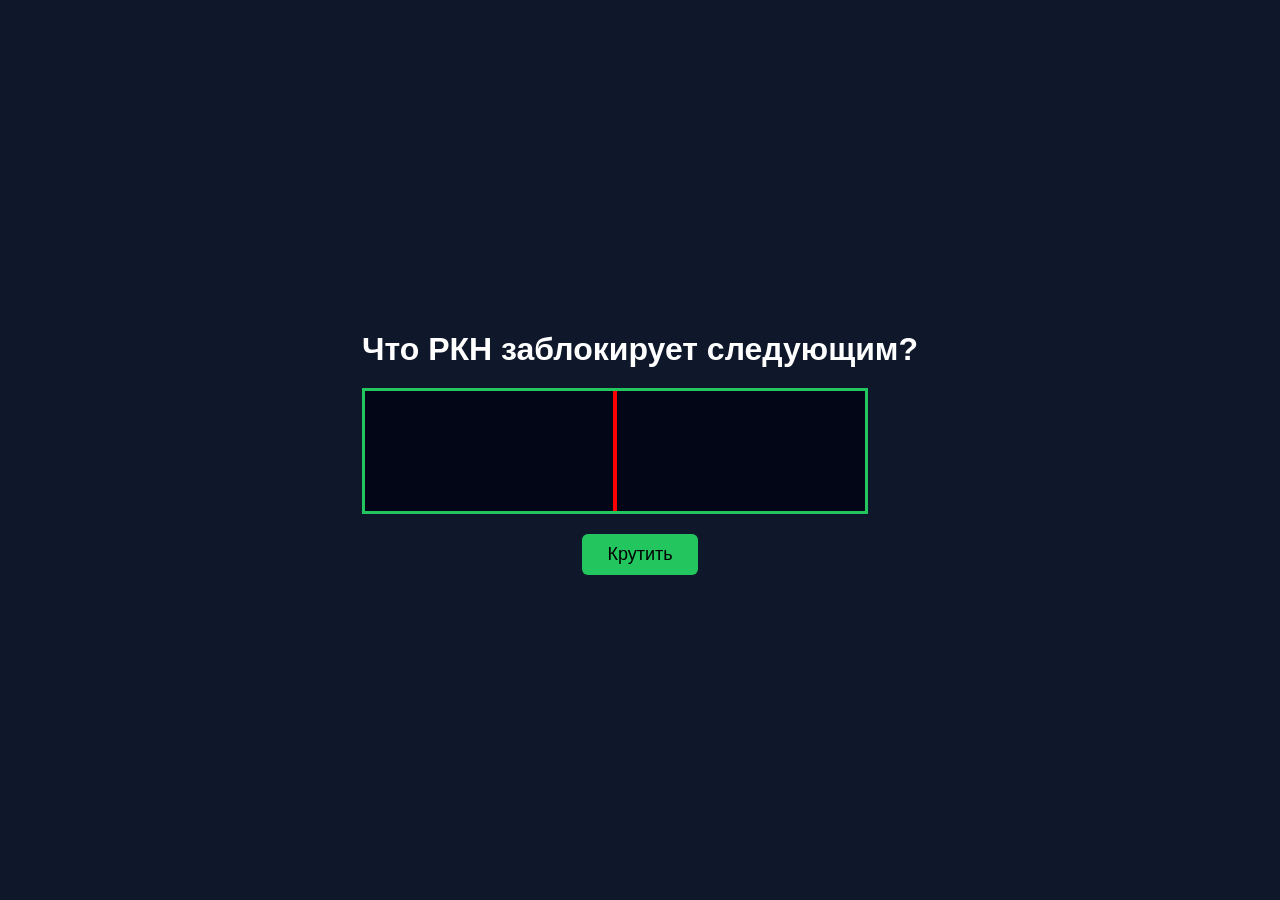
==== index.html @ 29024a70 "Update index.html" ====
<!DOCTYPE html>
<html lang="ru">
<head>
<meta charset="UTF-8">
<title>Рулетка</title>
<style>
body {
    margin: 0;
    background: #0f172a;
    color: white;
    font-family: Arial, sans-serif;
    display: flex;
    justify-content: center;
    align-items: center;
    height: 100vh;
}
.container {
    text-align: center;
}
h1 {
    margin-bottom: 20px;
}
.roulette {
    width: 500px;
    height: 120px;
    overflow: hidden;
    border: 3px solid #22c55e;
    background: #020617;
    position: relative;
    margin-bottom: 20px;
}
.items {
    display: flex;
    height: 100%;
}
.item {
    width: 100px;
    display: flex;
    justify-content: center;
    align-items: center;
    font-size: 18px;
    border-right: 1px solid #1e293b;
    flex-shrink: 0;
}
.roulette::after {
    content: "";
    position: absolute;
    top: 0;
    bottom: 0;
    left: 50%;
    width: 4px;
    background: red;
    transform: translateX(-50%);
}
button {
    padding: 10px 25px;
    font-size: 18px;
    cursor: pointer;
    background: #22c55e;
    border: none;
    border-radius: 6px;
}
button:disabled {
    background: gray;
}
.result {
    margin-top: 15px;
    font-size: 20px;
}
</style>
</head>
<body>
<div class="container">
    <h1>Что РКН заблокирует следующим?</h1>
    <div class="roulette">
        <div class="items" id="items"></div>
    </div>
    <button id="spin">Крутить</button>
    <div class="result" id="result"></div>
</div>

<script>
const itemsArray = ["max", "vk", "telegram", "sberbank", "tbank"];
const itemsContainer = document.getElementById("items");
const spinBtn = document.getElementById("spin");
const resultDiv = document.getElementById("result");

const ITEM_WIDTH = 100; // ширина одного элемента
const VISIBLE_ITEMS = 5; // сколько видно
const PADDING = Math.floor(VISIBLE_ITEMS / 2); // сколько пустых блоков слева

function createItems(winItem) {
    itemsContainer.innerHTML = "";
    // пустые слоты слева
    for (let i = 0; i < PADDING; i++) {
        const div = document.createElement("div");
        div.className = "item";
        div.textContent = "";
        itemsContainer.appendChild(div);
    }
    // случайные элементы перед выигрышем
    for (let i = 0; i < 10; i++) {
        const div = document.createElement("div");
        div.className = "item";
        div.textContent = itemsArray[Math.floor(Math.random()*itemsArray.length)];
        itemsContainer.appendChild(div);
    }
    // выигрышный элемент
    const divWin = document.createElement("div");
    divWin.className = "item";
    divWin.textContent = winItem;
    itemsContainer.appendChild(divWin);

    // случайные элементы после
    for (let i = 0; i < 10; i++) {
        const div = document.createElement("div");
        div.className = "item";
        div.textContent = itemsArray[Math.floor(Math.random()*itemsArray.length)];
        itemsContainer.appendChild(div);
    }
    // пустые слоты справа
    for (let i = 0; i < PADDING; i++) {
        const div = document.createElement("div");
        div.className = "item";
        div.textContent = "";
        itemsContainer.appendChild(div);
    }
}

spinBtn.onclick = () => {
    spinBtn.disabled = true;
    resultDiv.textContent = "";

    // выберем выигрышный предмет
    const winItem = itemsArray[Math.floor(Math.random() * itemsArray.length)];

    createItems(winItem);

    // сброс позиции
    itemsContainer.style.transition = "none";
    itemsContainer.style.transform = "translateX(0)";

    requestAnimationFrame(() => {
        requestAnimationFrame(() => {
            // вычисляем offset так, чтобы выигрышный элемент оказался в центре
            const offset = (10 + PADDING) * ITEM_WIDTH - Math.floor(500/2 - ITEM_WIDTH/2);

            itemsContainer.style.transition = "transform 4s cubic-bezier(.08,.6,0,1)";
            itemsContainer.style.transform = `translateX(-${offset}px)`;

            setTimeout(() => {
                resultDiv.textContent = "Выпало: " + winItem;
                spinBtn.disabled = false;
            }, 4000);
        });
    });
};
</script>
</body>
</html>
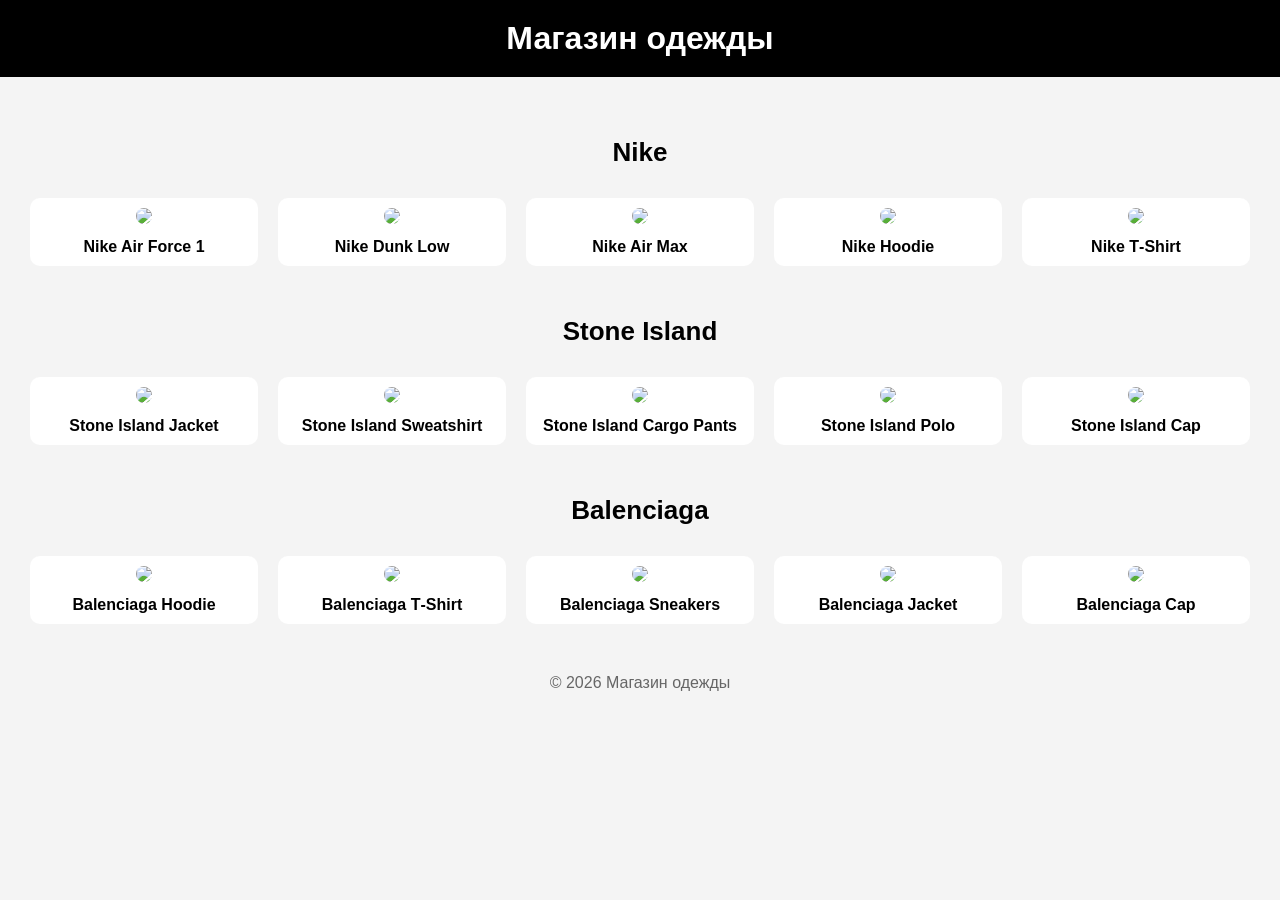
==== commit 52007108: "Add files via upload" ====
--- a/index.html
+++ b/index.html
@@ -1,160 +1,90 @@
 <!DOCTYPE html>
 <html lang="ru">
 <head>
-<meta charset="UTF-8">
-<title>Рулетка</title>
-<style>
-body {
-    margin: 0;
-    background: #0f172a;
-    color: white;
-    font-family: Arial, sans-serif;
-    display: flex;
-    justify-content: center;
-    align-items: center;
-    height: 100vh;
-}
-.container {
-    text-align: center;
-}
-h1 {
-    margin-bottom: 20px;
-}
-.roulette {
-    width: 500px;
-    height: 120px;
-    overflow: hidden;
-    border: 3px solid #22c55e;
-    background: #020617;
-    position: relative;
-    margin-bottom: 20px;
-}
-.items {
-    display: flex;
-    height: 100%;
-}
-.item {
-    width: 100px;
-    display: flex;
-    justify-content: center;
-    align-items: center;
-    font-size: 18px;
-    border-right: 1px solid #1e293b;
-    flex-shrink: 0;
-}
-.roulette::after {
-    content: "";
-    position: absolute;
-    top: 0;
-    bottom: 0;
-    left: 50%;
-    width: 4px;
-    background: red;
-    transform: translateX(-50%);
-}
-button {
-    padding: 10px 25px;
-    font-size: 18px;
-    cursor: pointer;
-    background: #22c55e;
-    border: none;
-    border-radius: 6px;
-}
-button:disabled {
-    background: gray;
-}
-.result {
-    margin-top: 15px;
-    font-size: 20px;
-}
-</style>
+    <meta charset="UTF-8">
+    <title>Магазин одежды</title>
+    <meta name="viewport" content="width=device-width, initial-scale=1.0">
+    <link rel="stylesheet" href="style.css">
 </head>
 <body>
-<div class="container">
-    <h1>Что РКН заблокирует следующим?</h1>
-    <div class="roulette">
-        <div class="items" id="items"></div>
+
+<header>
+    <h1>Магазин одежды</h1>
+</header>
+
+<main class="products">
+
+    <h2 class="brand-title">Nike</h2>
+    <div class="product">
+        <img src="https://images.unsplash.com/photo-1542291026-7eec264c27ff?auto=format&fit=crop&w=400&q=80">
+        <h3>Nike Air Force 1</h3>
     </div>
-    <button id="spin">Крутить</button>
-    <div class="result" id="result"></div>
-</div>
+    <div class="product">
+        <img src="https://images.unsplash.com/photo-1600185365483-26d7a4cc7519?auto=format&fit=crop&w=400&q=80">
+        <h3>Nike Dunk Low</h3>
+    </div>
+    <div class="product">
+        <img src="https://images.unsplash.com/photo-1589187152498-0ba29283aa0b?auto=format&fit=crop&w=400&q=80">
+        <h3>Nike Air Max</h3>
+    </div>
+    <div class="product">
+        <img src="https://images.unsplash.com/photo-1600180758895-ff0a2838f41b?auto=format&fit=crop&w=400&q=80">
+        <h3>Nike Hoodie</h3>
+    </div>
+    <div class="product">
+        <img src="https://images.unsplash.com/photo-1574180045827-681f8a1a9622?auto=format&fit=crop&w=400&q=80">
+        <h3>Nike T‑Shirt</h3>
+    </div>
 
-<script>
-const itemsArray = ["max", "vk", "telegram", "sberbank", "tbank"];
-const itemsContainer = document.getElementById("items");
-const spinBtn = document.getElementById("spin");
-const resultDiv = document.getElementById("result");
+    <h2 class="brand-title">Stone Island</h2>
+    <div class="product">
+        <img src="https://images.unsplash.com/photo-1593032457864-188dc6fda2aa?auto=format&fit=crop&w=400&q=80">
+        <h3>Stone Island Jacket</h3>
+    </div>
+    <div class="product">
+        <img src="https://images.unsplash.com/photo-1586339949916-3e0e58a6d053?auto=format&fit=crop&w=400&q=80">
+        <h3>Stone Island Sweatshirt</h3>
+    </div>
+    <div class="product">
+        <img src="https://images.unsplash.com/photo-1583508915901-912cf264ec63?auto=format&fit=crop&w=400&q=80">
+        <h3>Stone Island Cargo Pants</h3>
+    </div>
+    <div class="product">
+        <img src="https://images.unsplash.com/photo-1600180364247-58f236a24a32?auto=format&fit=crop&w=400&q=80">
+        <h3>Stone Island Polo</h3>
+    </div>
+    <div class="product">
+        <img src="https://images.unsplash.com/photo-1503341455253-b2e723bb3dbb?auto=format&fit=crop&w=400&q=80">
+        <h3>Stone Island Cap</h3>
+    </div>
 
-const ITEM_WIDTH = 100; // ширина одного элемента
-const VISIBLE_ITEMS = 5; // сколько видно
-const PADDING = Math.floor(VISIBLE_ITEMS / 2); // сколько пустых блоков слева
+    <h2 class="brand-title">Balenciaga</h2>
+    <div class="product">
+        <img src="https://images.unsplash.com/photo-1618354691771-9c3b1e0d7f7c?auto=format&fit=crop&w=400&q=80">
+        <h3>Balenciaga Hoodie</h3>
+    </div>
+    <div class="product">
+        <img src="https://images.unsplash.com/photo-1602810310642-2a8d39f5f1d3?auto=format&fit=crop&w=400&q=80">
+        <h3>Balenciaga T‑Shirt</h3>
+    </div>
+    <div class="product">
+        <img src="https://images.unsplash.com/photo-1483985988355-763728e1935b?auto=format&fit=crop&w=400&q=80">
+        <h3>Balenciaga Sneakers</h3>
+    </div>
+    <div class="product">
+        <img src="https://images.unsplash.com/photo-1593032457864-188dc6fda2aa?auto=format&fit=crop&w=400&q=80">
+        <h3>Balenciaga Jacket</h3>
+    </div>
+    <div class="product">
+        <img src="https://images.unsplash.com/photo-1503341455253-b2e723bb3dbb?auto=format&fit=crop&w=400&q=80">
+        <h3>Balenciaga Cap</h3>
+    </div>
 
-function createItems(winItem) {
-    itemsContainer.innerHTML = "";
-    // пустые слоты слева
-    for (let i = 0; i < PADDING; i++) {
-        const div = document.createElement("div");
-        div.className = "item";
-        div.textContent = "";
-        itemsContainer.appendChild(div);
-    }
-    // случайные элементы перед выигрышем
-    for (let i = 0; i < 10; i++) {
-        const div = document.createElement("div");
-        div.className = "item";
-        div.textContent = itemsArray[Math.floor(Math.random()*itemsArray.length)];
-        itemsContainer.appendChild(div);
-    }
-    // выигрышный элемент
-    const divWin = document.createElement("div");
-    divWin.className = "item";
-    divWin.textContent = winItem;
-    itemsContainer.appendChild(divWin);
+</main>
 
-    // случайные элементы после
-    for (let i = 0; i < 10; i++) {
-        const div = document.createElement("div");
-        div.className = "item";
-        div.textContent = itemsArray[Math.floor(Math.random()*itemsArray.length)];
-        itemsContainer.appendChild(div);
-    }
-    // пустые слоты справа
-    for (let i = 0; i < PADDING; i++) {
-        const div = document.createElement("div");
-        div.className = "item";
-        div.textContent = "";
-        itemsContainer.appendChild(div);
-    }
-}
+<footer>
+    © 2026 Магазин одежды
+</footer>
 
-spinBtn.onclick = () => {
-    spinBtn.disabled = true;
-    resultDiv.textContent = "";
-
-    // выберем выигрышный предмет
-    const winItem = itemsArray[Math.floor(Math.random() * itemsArray.length)];
-
-    createItems(winItem);
-
-    // сброс позиции
-    itemsContainer.style.transition = "none";
-    itemsContainer.style.transform = "translateX(0)";
-
-    requestAnimationFrame(() => {
-        requestAnimationFrame(() => {
-            // вычисляем offset так, чтобы выигрышный элемент оказался в центре
-            const offset = (10 + PADDING) * ITEM_WIDTH - Math.floor(500/2 - ITEM_WIDTH/2);
-
-            itemsContainer.style.transition = "transform 4s cubic-bezier(.08,.6,0,1)";
-            itemsContainer.style.transform = `translateX(-${offset}px)`;
-
-            setTimeout(() => {
-                resultDiv.textContent = "Выпало: " + winItem;
-                spinBtn.disabled = false;
-            }, 4000);
-        });
-    });
-};
-</script>
 </body>
-</html>+</html>
--- a/style.css
+++ b/style.css
@@ -0,0 +1,59 @@
+* {
+    box-sizing: border-box;
+    margin: 0;
+    padding: 0;
+    font-family: Arial, sans-serif;
+}
+
+body {
+    background: #f4f4f4;
+}
+
+header {
+    background: #000;
+    color: #fff;
+    padding: 20px;
+    text-align: center;
+}
+
+.products {
+    display: grid;
+    grid-template-columns: repeat(auto-fill, minmax(220px, 1fr));
+    gap: 20px;
+    padding: 30px;
+}
+
+.brand-title {
+    grid-column: 1 / -1;
+    text-align: center;
+    font-size: 26px;
+    margin: 30px 0 10px;
+}
+
+.product {
+    background: #fff;
+    border-radius: 10px;
+    padding: 10px;
+    text-align: center;
+    transition: transform 0.2s;
+}
+
+.product:hover {
+    transform: scale(1.05);
+}
+
+.product img {
+    width: 100%;
+    border-radius: 8px;
+}
+
+.product h3 {
+    margin-top: 10px;
+    font-size: 16px;
+}
+
+footer {
+    text-align: center;
+    padding: 20px;
+    color: #666;
+}
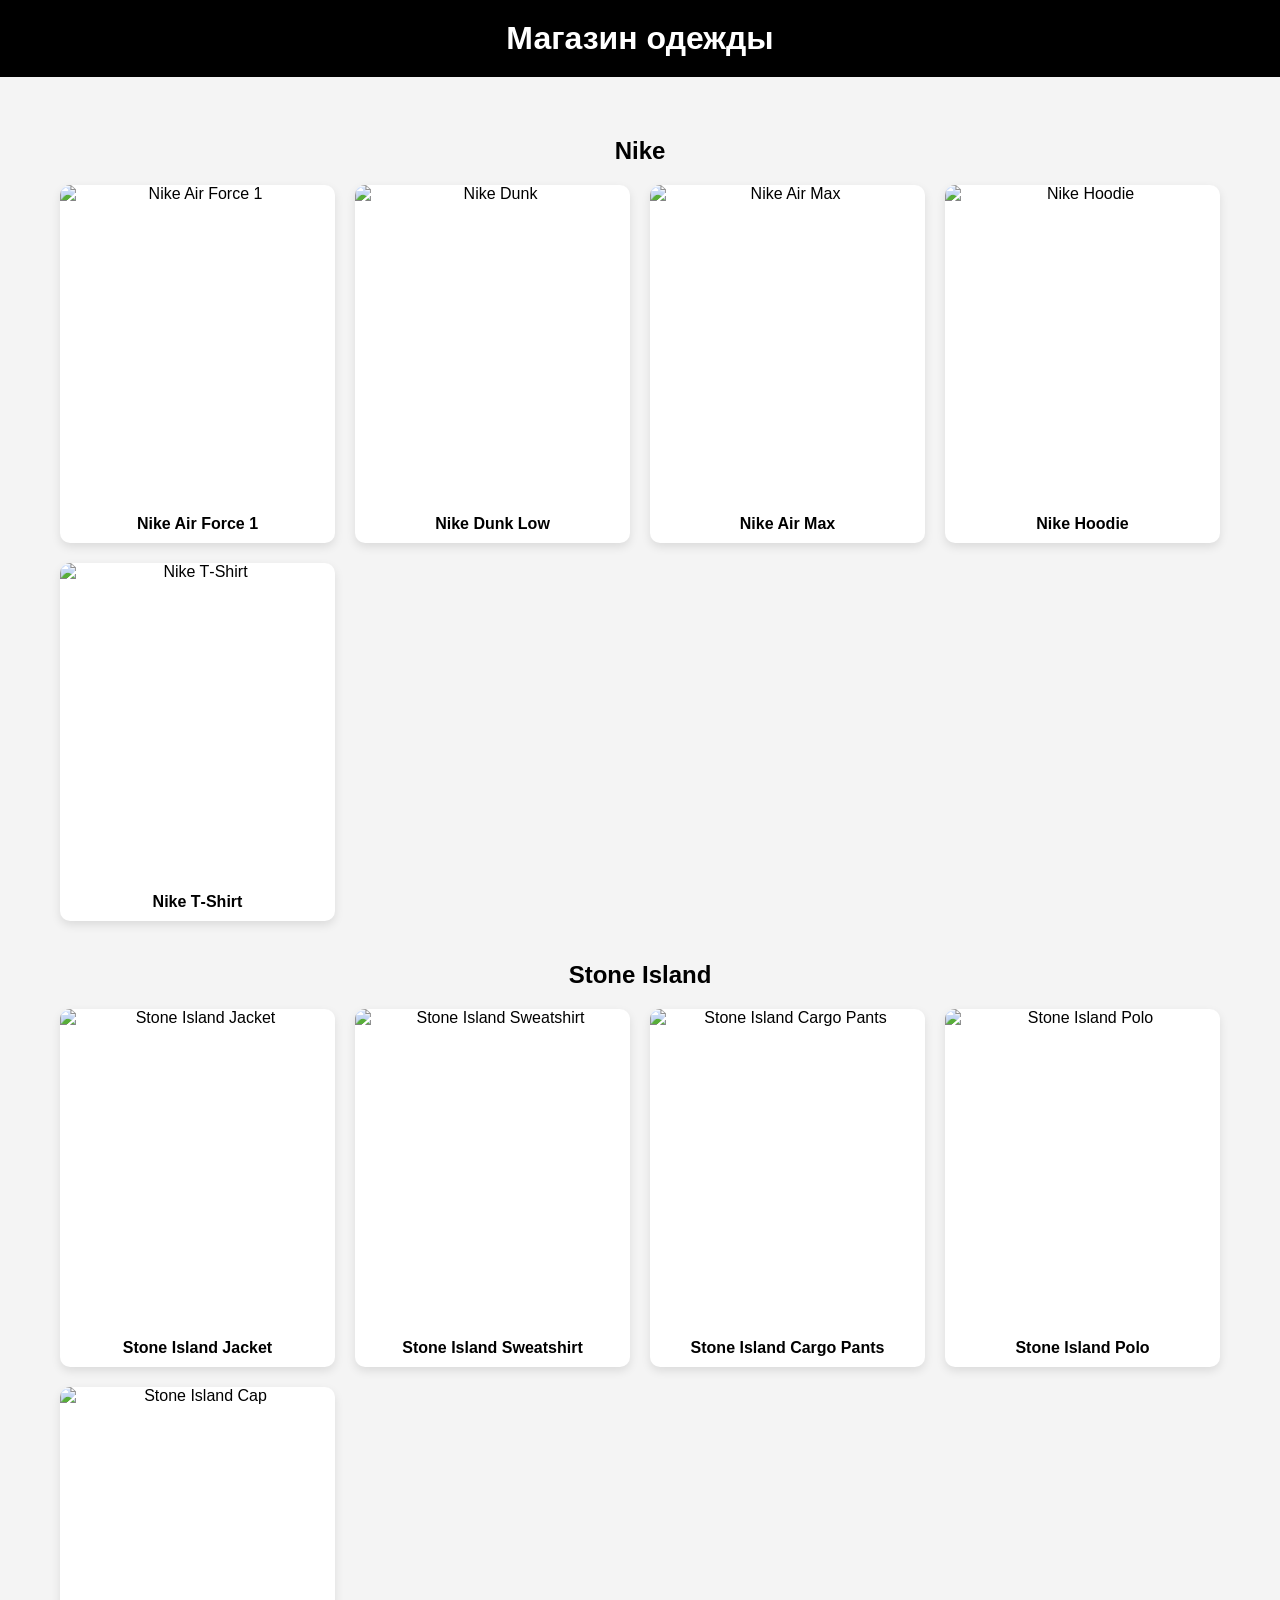
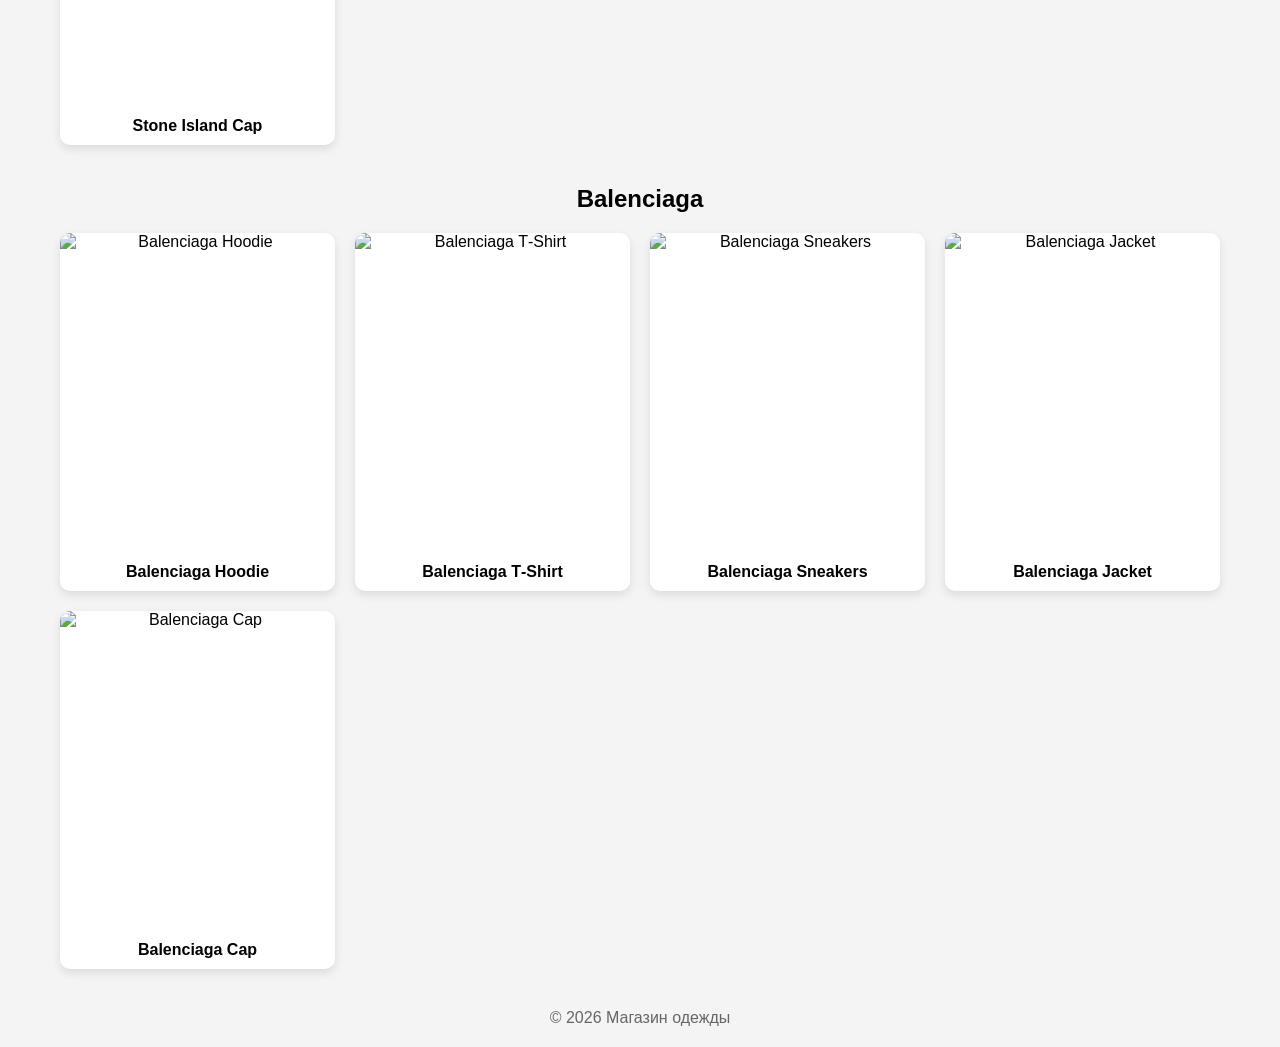
==== commit e38856fa: "Add files via upload" ====
--- a/index.html
+++ b/index.html
@@ -12,72 +12,78 @@
     <h1>Магазин одежды</h1>
 </header>
 
-<main class="products">
+<main class="container">
 
-    <h2 class="brand-title">Nike</h2>
-    <div class="product">
-        <img src="https://images.unsplash.com/photo-1542291026-7eec264c27ff?auto=format&fit=crop&w=400&q=80">
-        <h3>Nike Air Force 1</h3>
-    </div>
-    <div class="product">
-        <img src="https://images.unsplash.com/photo-1600185365483-26d7a4cc7519?auto=format&fit=crop&w=400&q=80">
-        <h3>Nike Dunk Low</h3>
-    </div>
-    <div class="product">
-        <img src="https://images.unsplash.com/photo-1589187152498-0ba29283aa0b?auto=format&fit=crop&w=400&q=80">
-        <h3>Nike Air Max</h3>
-    </div>
-    <div class="product">
-        <img src="https://images.unsplash.com/photo-1600180758895-ff0a2838f41b?auto=format&fit=crop&w=400&q=80">
-        <h3>Nike Hoodie</h3>
-    </div>
-    <div class="product">
-        <img src="https://images.unsplash.com/photo-1574180045827-681f8a1a9622?auto=format&fit=crop&w=400&q=80">
-        <h3>Nike T‑Shirt</h3>
+    <h2>Nike</h2>
+    <div class="grid">
+        <div class="card">
+            <img src="https://images.unsplash.com/photo-1542291026-7eec264c27ff?w=600" alt="Nike Air Force 1">
+            <p>Nike Air Force 1</p>
+        </div>
+        <div class="card">
+            <img src="https://images.unsplash.com/photo-1600185365483-26d7a4cc7519?w=600" alt="Nike Dunk">
+            <p>Nike Dunk Low</p>
+        </div>
+        <div class="card">
+            <img src="https://images.unsplash.com/photo-1589187152498-0ba29283aa0b?w=600" alt="Nike Air Max">
+            <p>Nike Air Max</p>
+        </div>
+        <div class="card">
+            <img src="https://images.unsplash.com/photo-1600180758895-ff0a2838f41b?w=600" alt="Nike Hoodie">
+            <p>Nike Hoodie</p>
+        </div>
+        <div class="card">
+            <img src="https://images.unsplash.com/photo-1574180045827-681f8a1a9622?w=600" alt="Nike T‑Shirt">
+            <p>Nike T‑Shirt</p>
+        </div>
     </div>
 
-    <h2 class="brand-title">Stone Island</h2>
-    <div class="product">
-        <img src="https://images.unsplash.com/photo-1593032457864-188dc6fda2aa?auto=format&fit=crop&w=400&q=80">
-        <h3>Stone Island Jacket</h3>
-    </div>
-    <div class="product">
-        <img src="https://images.unsplash.com/photo-1586339949916-3e0e58a6d053?auto=format&fit=crop&w=400&q=80">
-        <h3>Stone Island Sweatshirt</h3>
-    </div>
-    <div class="product">
-        <img src="https://images.unsplash.com/photo-1583508915901-912cf264ec63?auto=format&fit=crop&w=400&q=80">
-        <h3>Stone Island Cargo Pants</h3>
-    </div>
-    <div class="product">
-        <img src="https://images.unsplash.com/photo-1600180364247-58f236a24a32?auto=format&fit=crop&w=400&q=80">
-        <h3>Stone Island Polo</h3>
-    </div>
-    <div class="product">
-        <img src="https://images.unsplash.com/photo-1503341455253-b2e723bb3dbb?auto=format&fit=crop&w=400&q=80">
-        <h3>Stone Island Cap</h3>
+    <h2>Stone Island</h2>
+    <div class="grid">
+        <div class="card">
+            <img src="https://images.unsplash.com/photo-1593032457864-188dc6fda2aa?w=600" alt="Stone Island Jacket">
+            <p>Stone Island Jacket</p>
+        </div>
+        <div class="card">
+            <img src="https://images.unsplash.com/photo-1586339949916-3e0e58a6d053?w=600" alt="Stone Island Sweatshirt">
+            <p>Stone Island Sweatshirt</p>
+        </div>
+        <div class="card">
+            <img src="https://images.unsplash.com/photo-1583508915901-912cf264ec63?w=600" alt="Stone Island Cargo Pants">
+            <p>Stone Island Cargo Pants</p>
+        </div>
+        <div class="card">
+            <img src="https://images.unsplash.com/photo-1600180364247-58f236a24a32?w=600" alt="Stone Island Polo">
+            <p>Stone Island Polo</p>
+        </div>
+        <div class="card">
+            <img src="https://images.unsplash.com/photo-1503341455253-b2e723bb3dbb?w=600" alt="Stone Island Cap">
+            <p>Stone Island Cap</p>
+        </div>
     </div>
 
-    <h2 class="brand-title">Balenciaga</h2>
-    <div class="product">
-        <img src="https://images.unsplash.com/photo-1618354691771-9c3b1e0d7f7c?auto=format&fit=crop&w=400&q=80">
-        <h3>Balenciaga Hoodie</h3>
-    </div>
-    <div class="product">
-        <img src="https://images.unsplash.com/photo-1602810310642-2a8d39f5f1d3?auto=format&fit=crop&w=400&q=80">
-        <h3>Balenciaga T‑Shirt</h3>
-    </div>
-    <div class="product">
-        <img src="https://images.unsplash.com/photo-1483985988355-763728e1935b?auto=format&fit=crop&w=400&q=80">
-        <h3>Balenciaga Sneakers</h3>
-    </div>
-    <div class="product">
-        <img src="https://images.unsplash.com/photo-1593032457864-188dc6fda2aa?auto=format&fit=crop&w=400&q=80">
-        <h3>Balenciaga Jacket</h3>
-    </div>
-    <div class="product">
-        <img src="https://images.unsplash.com/photo-1503341455253-b2e723bb3dbb?auto=format&fit=crop&w=400&q=80">
-        <h3>Balenciaga Cap</h3>
+    <h2>Balenciaga</h2>
+    <div class="grid">
+        <div class="card">
+            <img src="https://images.unsplash.com/photo-1618354691771-9c3b1e0d7f7c?w=600" alt="Balenciaga Hoodie">
+            <p>Balenciaga Hoodie</p>
+        </div>
+        <div class="card">
+            <img src="https://images.unsplash.com/photo-1602810310642-2a8d39f5f1d3?w=600" alt="Balenciaga T‑Shirt">
+            <p>Balenciaga T‑Shirt</p>
+        </div>
+        <div class="card">
+            <img src="https://images.unsplash.com/photo-1483985988355-763728e1935b?w=600" alt="Balenciaga Sneakers">
+            <p>Balenciaga Sneakers</p>
+        </div>
+        <div class="card">
+            <img src="https://images.unsplash.com/photo-1552374196-c4e7ffc6e126?w=600" alt="Balenciaga Jacket">
+            <p>Balenciaga Jacket</p>
+        </div>
+        <div class="card">
+            <img src="https://images.unsplash.com/photo-1520975916090-3105956dac38?w=600" alt="Balenciaga Cap">
+            <p>Balenciaga Cap</p>
+        </div>
     </div>
 
 </main>
--- a/style.css
+++ b/style.css
@@ -1,7 +1,7 @@
 * {
-    box-sizing: border-box;
     margin: 0;
     padding: 0;
+    box-sizing: border-box;
     font-family: Arial, sans-serif;
 }
 
@@ -16,40 +16,41 @@
     text-align: center;
 }
 
-.products {
-    display: grid;
-    grid-template-columns: repeat(auto-fill, minmax(220px, 1fr));
-    gap: 20px;
-    padding: 30px;
+.container {
+    max-width: 1200px;
+    margin: 0 auto;
+    padding: 20px;
 }
 
-.brand-title {
-    grid-column: 1 / -1;
+h2 {
     text-align: center;
-    font-size: 26px;
-    margin: 30px 0 10px;
+    margin: 40px 0 20px;
 }
 
-.product {
+.grid {
+    display: grid;
+    grid-template-columns: repeat(auto-fit, minmax(220px, 1fr));
+    gap: 20px;
+}
+
+.card {
     background: #fff;
     border-radius: 10px;
-    padding: 10px;
+    overflow: hidden;
     text-align: center;
-    transition: transform 0.2s;
+    box-shadow: 0 4px 10px rgba(0,0,0,0.1);
 }
 
-.product:hover {
-    transform: scale(1.05);
+.card img {
+    width: 100%;
+    height: 320px;
+    object-fit: cover;
+    display: block;
 }
 
-.product img {
-    width: 100%;
-    border-radius: 8px;
-}
-
-.product h3 {
-    margin-top: 10px;
-    font-size: 16px;
+.card p {
+    padding: 10px;
+    font-weight: bold;
 }
 
 footer {
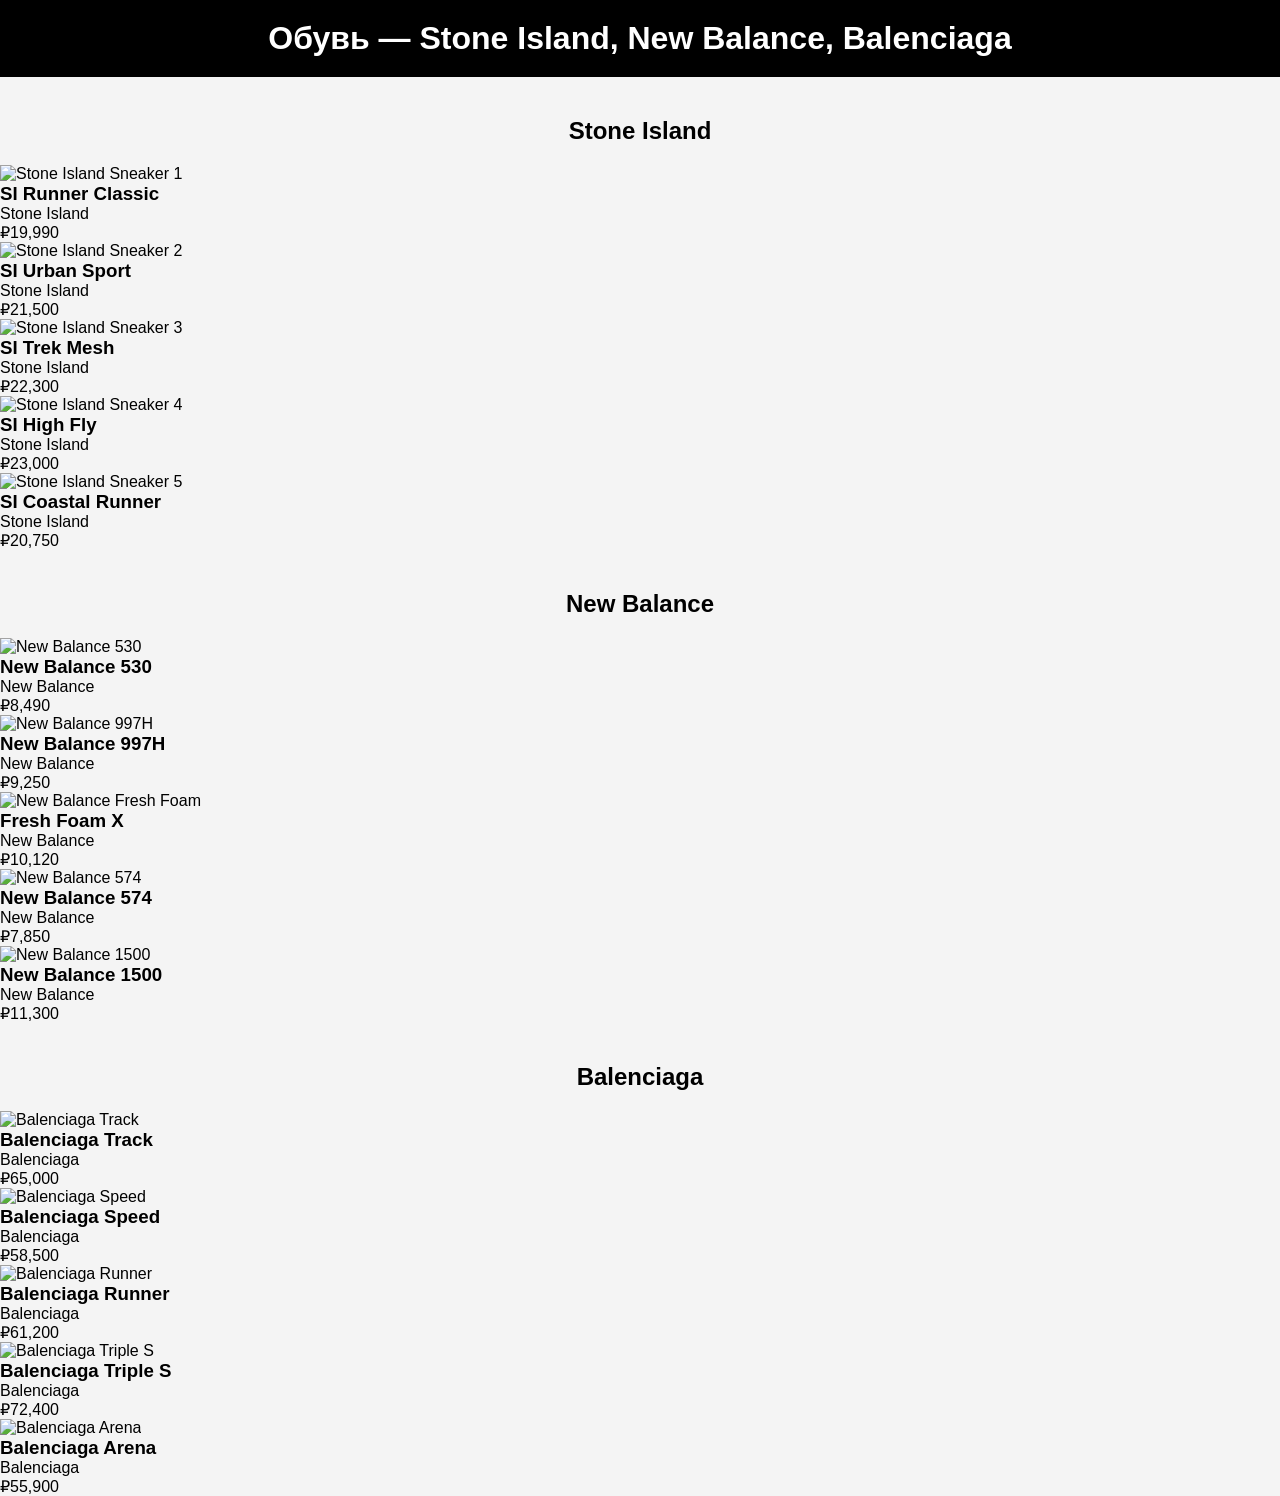
==== commit 06502d92: "Update index.html" ====
--- a/index.html
+++ b/index.html
@@ -2,95 +2,127 @@
 <html lang="ru">
 <head>
     <meta charset="UTF-8">
-    <title>Магазин одежды</title>
     <meta name="viewport" content="width=device-width, initial-scale=1.0">
+    <title>Магазин обуви</title>
     <link rel="stylesheet" href="style.css">
 </head>
 <body>
+    <header>
+        <h1>Обувь — Stone Island, New Balance, Balenciaga</h1>
+    </header>
+    <main class="products-container">
+        <!-- Stone Island -->
+        <section class="brand-section">
+            <h2>Stone Island</h2>
+            <div class="products-grid">
+                <div class="product-card">
+                    <img src="https://images.pexels.com/photos/19090/pexels-photo.jpg?auto=compress&cs=tinysrgb&w=600" alt="Stone Island Sneaker 1">
+                    <h3>SI Runner Classic</h3>
+                    <p class="brand">Stone Island</p>
+                    <p class="price">₽19,990</p>
+                </div>
+                <div class="product-card">
+                    <img src="https://images.pexels.com/photos/2529148/pexels-photo-2529148.jpeg?auto=compress&cs=tinysrgb&w=600" alt="Stone Island Sneaker 2">
+                    <h3>SI Urban Sport</h3>
+                    <p class="brand">Stone Island</p>
+                    <p class="price">₽21,500</p>
+                </div>
+                <div class="product-card">
+                    <img src="https://images.pexels.com/photos/19087/pexels-photo.jpg?auto=compress&cs=tinysrgb&w=600" alt="Stone Island Sneaker 3">
+                    <h3>SI Trek Mesh</h3>
+                    <p class="brand">Stone Island</p>
+                    <p class="price">₽22,300</p>
+                </div>
+                <div class="product-card">
+                    <img src="https://images.pexels.com/photos/2529147/pexels-photo-2529147.jpeg?auto=compress&cs=tinysrgb&w=600" alt="Stone Island Sneaker 4">
+                    <h3>SI High Fly</h3>
+                    <p class="brand">Stone Island</p>
+                    <p class="price">₽23,000</p>
+                </div>
+                <div class="product-card">
+                    <img src="https://images.pexels.com/photos/2529142/pexels-photo-2529142.jpeg?auto=compress&cs=tinysrgb&w=600" alt="Stone Island Sneaker 5">
+                    <h3>SI Coastal Runner</h3>
+                    <p class="brand">Stone Island</p>
+                    <p class="price">₽20,750</p>
+                </div>
+            </div>
+        </section>
 
-<header>
-    <h1>Магазин одежды</h1>
-</header>
+        <!-- New Balance -->
+        <section class="brand-section">
+            <h2>New Balance</h2>
+            <div class="products-grid">
+                <div class="product-card">
+                    <img src="https://images.pexels.com/photos/2529140/pexels-photo-2529140.jpeg?auto=compress&cs=tinysrgb&w=600" alt="New Balance 530">
+                    <h3>New Balance 530</h3>
+                    <p class="brand">New Balance</p>
+                    <p class="price">₽8,490</p>
+                </div>
+                <div class="product-card">
+                    <img src="https://images.pexels.com/photos/2529137/pexels-photo-2529137.jpeg?auto=compress&cs=tinysrgb&w=600" alt="New Balance 997H">
+                    <h3>New Balance 997H</h3>
+                    <p class="brand">New Balance</p>
+                    <p class="price">₽9,250</p>
+                </div>
+                <div class="product-card">
+                    <img src="https://images.pexels.com/photos/2529138/pexels-photo-2529138.jpeg?auto=compress&cs=tinysrgb&w=600" alt="New Balance Fresh Foam">
+                    <h3>Fresh Foam X</h3>
+                    <p class="brand">New Balance</p>
+                    <p class="price">₽10,120</p>
+                </div>
+                <div class="product-card">
+                    <img src="https://images.pexels.com/photos/2529139/pexels-photo-2529139.jpeg?auto=compress&cs=tinysrgb&w=600" alt="New Balance 574">
+                    <h3>New Balance 574</h3>
+                    <p class="brand">New Balance</p>
+                    <p class="price">₽7,850</p>
+                </div>
+                <div class="product-card">
+                    <img src="https://images.pexels.com/photos/2529135/pexels-photo-2529135.jpeg?auto=compress&cs=tinysrgb&w=600" alt="New Balance 1500">
+                    <h3>New Balance 1500</h3>
+                    <p class="brand">New Balance</p>
+                    <p class="price">₽11,300</p>
+                </div>
+            </div>
+        </section>
 
-<main class="container">
+        <!-- Balenciaga -->
+        <section class="brand-section">
+            <h2>Balenciaga</h2>
+            <div class="products-grid">
+                <div class="product-card">
+                    <img src="https://images.pexels.com/photos/298863/pexels-photo-298863.jpeg?auto=compress&cs=tinysrgb&w=600" alt="Balenciaga Track">
+                    <h3>Balenciaga Track</h3>
+                    <p class="brand">Balenciaga</p>
+                    <p class="price">₽65,000</p>
+                </div>
+                <div class="product-card">
+                    <img src="https://images.pexels.com/photos/19090/pexels-photo-19090.jpeg?auto=compress&cs=tinysrgb&w=600" alt="Balenciaga Speed">
+                    <h3>Balenciaga Speed</h3>
+                    <p class="brand">Balenciaga</p>
+                    <p class="price">₽58,500</p>
+                </div>
+                <div class="product-card">
+                    <img src="https://images.pexels.com/photos/2529154/pexels-photo-2529154.jpeg?auto=compress&cs=tinysrgb&w=600" alt="Balenciaga Runner">
+                    <h3>Balenciaga Runner</h3>
+                    <p class="brand">Balenciaga</p>
+                    <p class="price">₽61,200</p>
+                </div>
+                <div class="product-card">
+                    <img src="https://images.pexels.com/photos/2529150/pexels-photo-2529150.jpeg?auto=compress&cs=tinysrgb&w=600" alt="Balenciaga Triple S">
+                    <h3>Balenciaga Triple S</h3>
+                    <p class="brand">Balenciaga</p>
+                    <p class="price">₽72,400</p>
+                </div>
+                <div class="product-card">
+                    <img src="https://images.pexels.com/photos/298864/pexels-photo-298864.jpeg?auto=compress&cs=tinysrgb&w=600" alt="Balenciaga Arena">
+                    <h3>Balenciaga Arena</h3>
+                    <p class="brand">Balenciaga</p>
+                    <p class="price">₽55,900</p>
+                </div>
+            </div>
+        </section>
+    </main>
 
-    <h2>Nike</h2>
-    <div class="grid">
-        <div class="card">
-            <img src="https://images.unsplash.com/photo-1542291026-7eec264c27ff?w=600" alt="Nike Air Force 1">
-            <p>Nike Air Force 1</p>
-        </div>
-        <div class="card">
-            <img src="https://images.unsplash.com/photo-1600185365483-26d7a4cc7519?w=600" alt="Nike Dunk">
-            <p>Nike Dunk Low</p>
-        </div>
-        <div class="card">
-            <img src="https://images.unsplash.com/photo-1589187152498-0ba29283aa0b?w=600" alt="Nike Air Max">
-            <p>Nike Air Max</p>
-        </div>
-        <div class="card">
-            <img src="https://images.unsplash.com/photo-1600180758895-ff0a2838f41b?w=600" alt="Nike Hoodie">
-            <p>Nike Hoodie</p>
-        </div>
-        <div class="card">
-            <img src="https://images.unsplash.com/photo-1574180045827-681f8a1a9622?w=600" alt="Nike T‑Shirt">
-            <p>Nike T‑Shirt</p>
-        </div>
-    </div>
-
-    <h2>Stone Island</h2>
-    <div class="grid">
-        <div class="card">
-            <img src="https://images.unsplash.com/photo-1593032457864-188dc6fda2aa?w=600" alt="Stone Island Jacket">
-            <p>Stone Island Jacket</p>
-        </div>
-        <div class="card">
-            <img src="https://images.unsplash.com/photo-1586339949916-3e0e58a6d053?w=600" alt="Stone Island Sweatshirt">
-            <p>Stone Island Sweatshirt</p>
-        </div>
-        <div class="card">
-            <img src="https://images.unsplash.com/photo-1583508915901-912cf264ec63?w=600" alt="Stone Island Cargo Pants">
-            <p>Stone Island Cargo Pants</p>
-        </div>
-        <div class="card">
-            <img src="https://images.unsplash.com/photo-1600180364247-58f236a24a32?w=600" alt="Stone Island Polo">
-            <p>Stone Island Polo</p>
-        </div>
-        <div class="card">
-            <img src="https://images.unsplash.com/photo-1503341455253-b2e723bb3dbb?w=600" alt="Stone Island Cap">
-            <p>Stone Island Cap</p>
-        </div>
-    </div>
-
-    <h2>Balenciaga</h2>
-    <div class="grid">
-        <div class="card">
-            <img src="https://images.unsplash.com/photo-1618354691771-9c3b1e0d7f7c?w=600" alt="Balenciaga Hoodie">
-            <p>Balenciaga Hoodie</p>
-        </div>
-        <div class="card">
-            <img src="https://images.unsplash.com/photo-1602810310642-2a8d39f5f1d3?w=600" alt="Balenciaga T‑Shirt">
-            <p>Balenciaga T‑Shirt</p>
-        </div>
-        <div class="card">
-            <img src="https://images.unsplash.com/photo-1483985988355-763728e1935b?w=600" alt="Balenciaga Sneakers">
-            <p>Balenciaga Sneakers</p>
-        </div>
-        <div class="card">
-            <img src="https://images.unsplash.com/photo-1552374196-c4e7ffc6e126?w=600" alt="Balenciaga Jacket">
-            <p>Balenciaga Jacket</p>
-        </div>
-        <div class="card">
-            <img src="https://images.unsplash.com/photo-1520975916090-3105956dac38?w=600" alt="Balenciaga Cap">
-            <p>Balenciaga Cap</p>
-        </div>
-    </div>
-
-</main>
-
-<footer>
-    © 2026 Магазин одежды
-</footer>
-
+    <script src="script.js"></script>
 </body>
 </html>
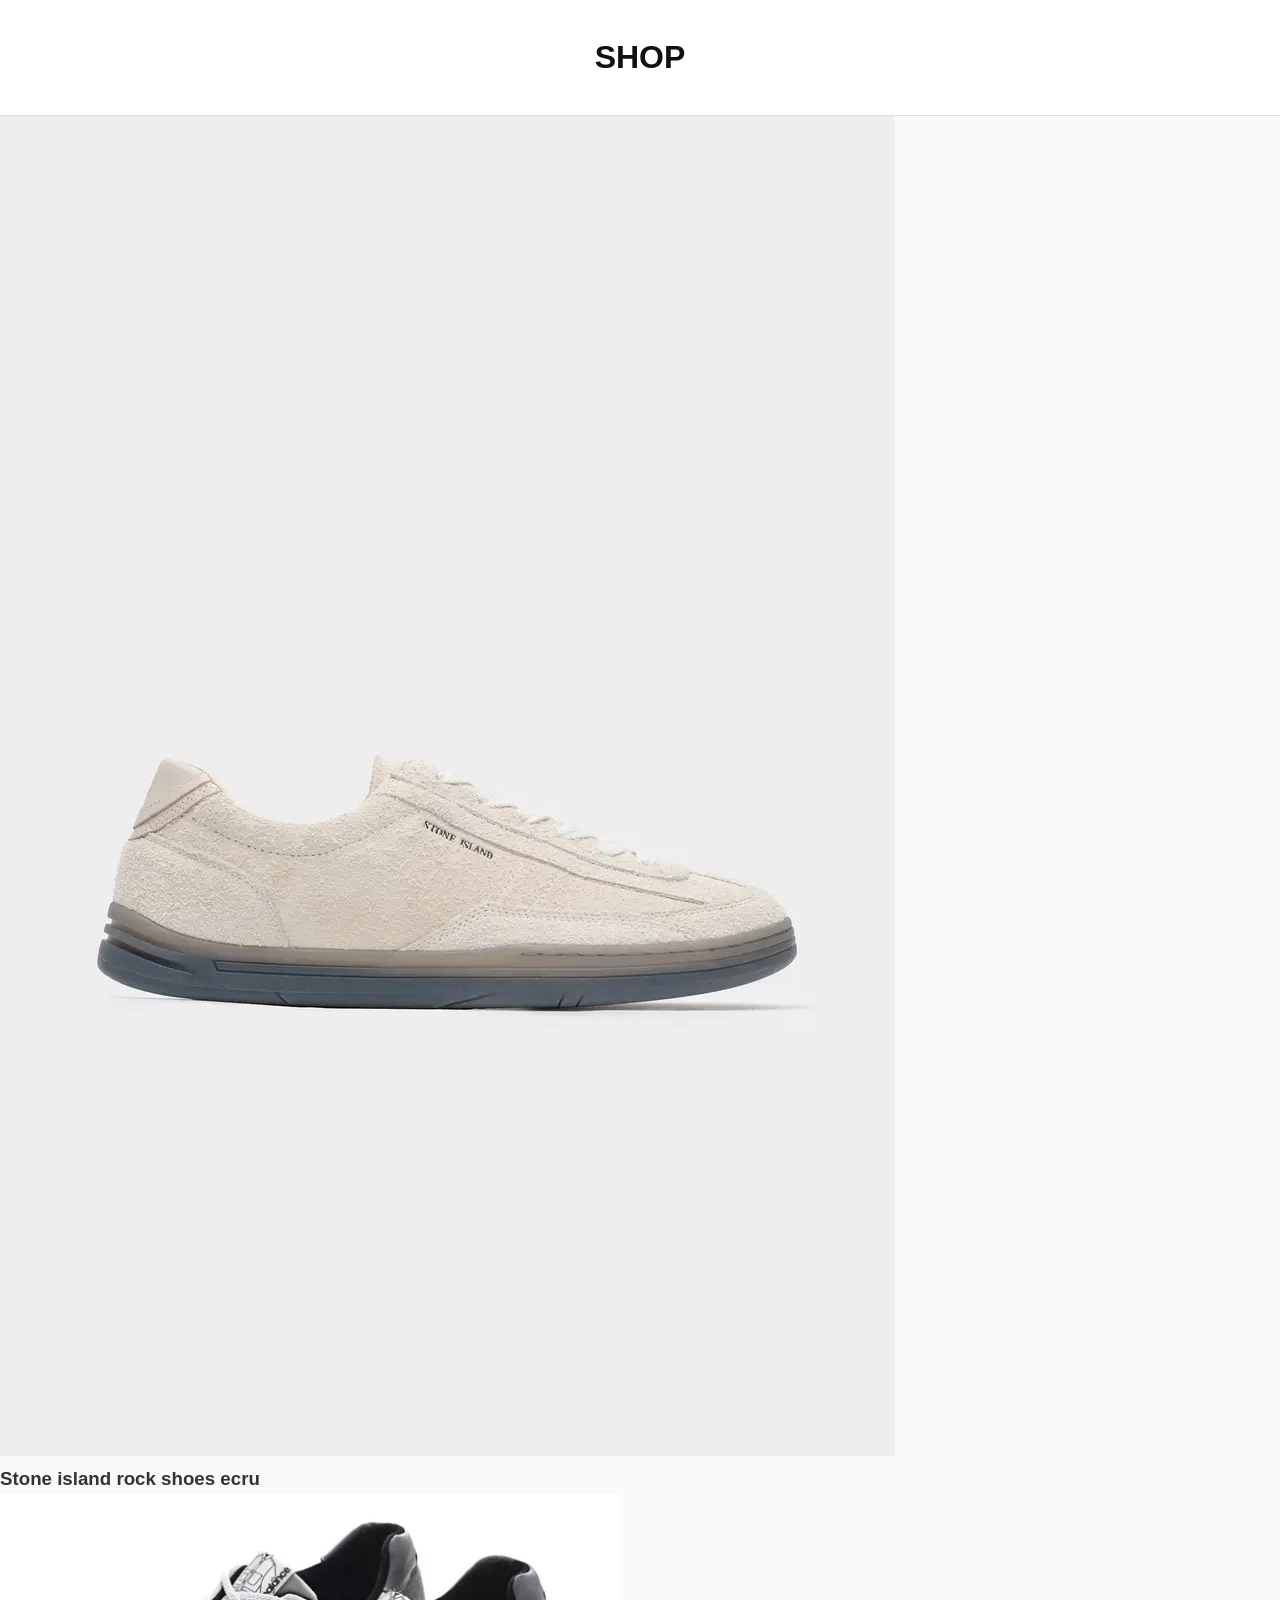
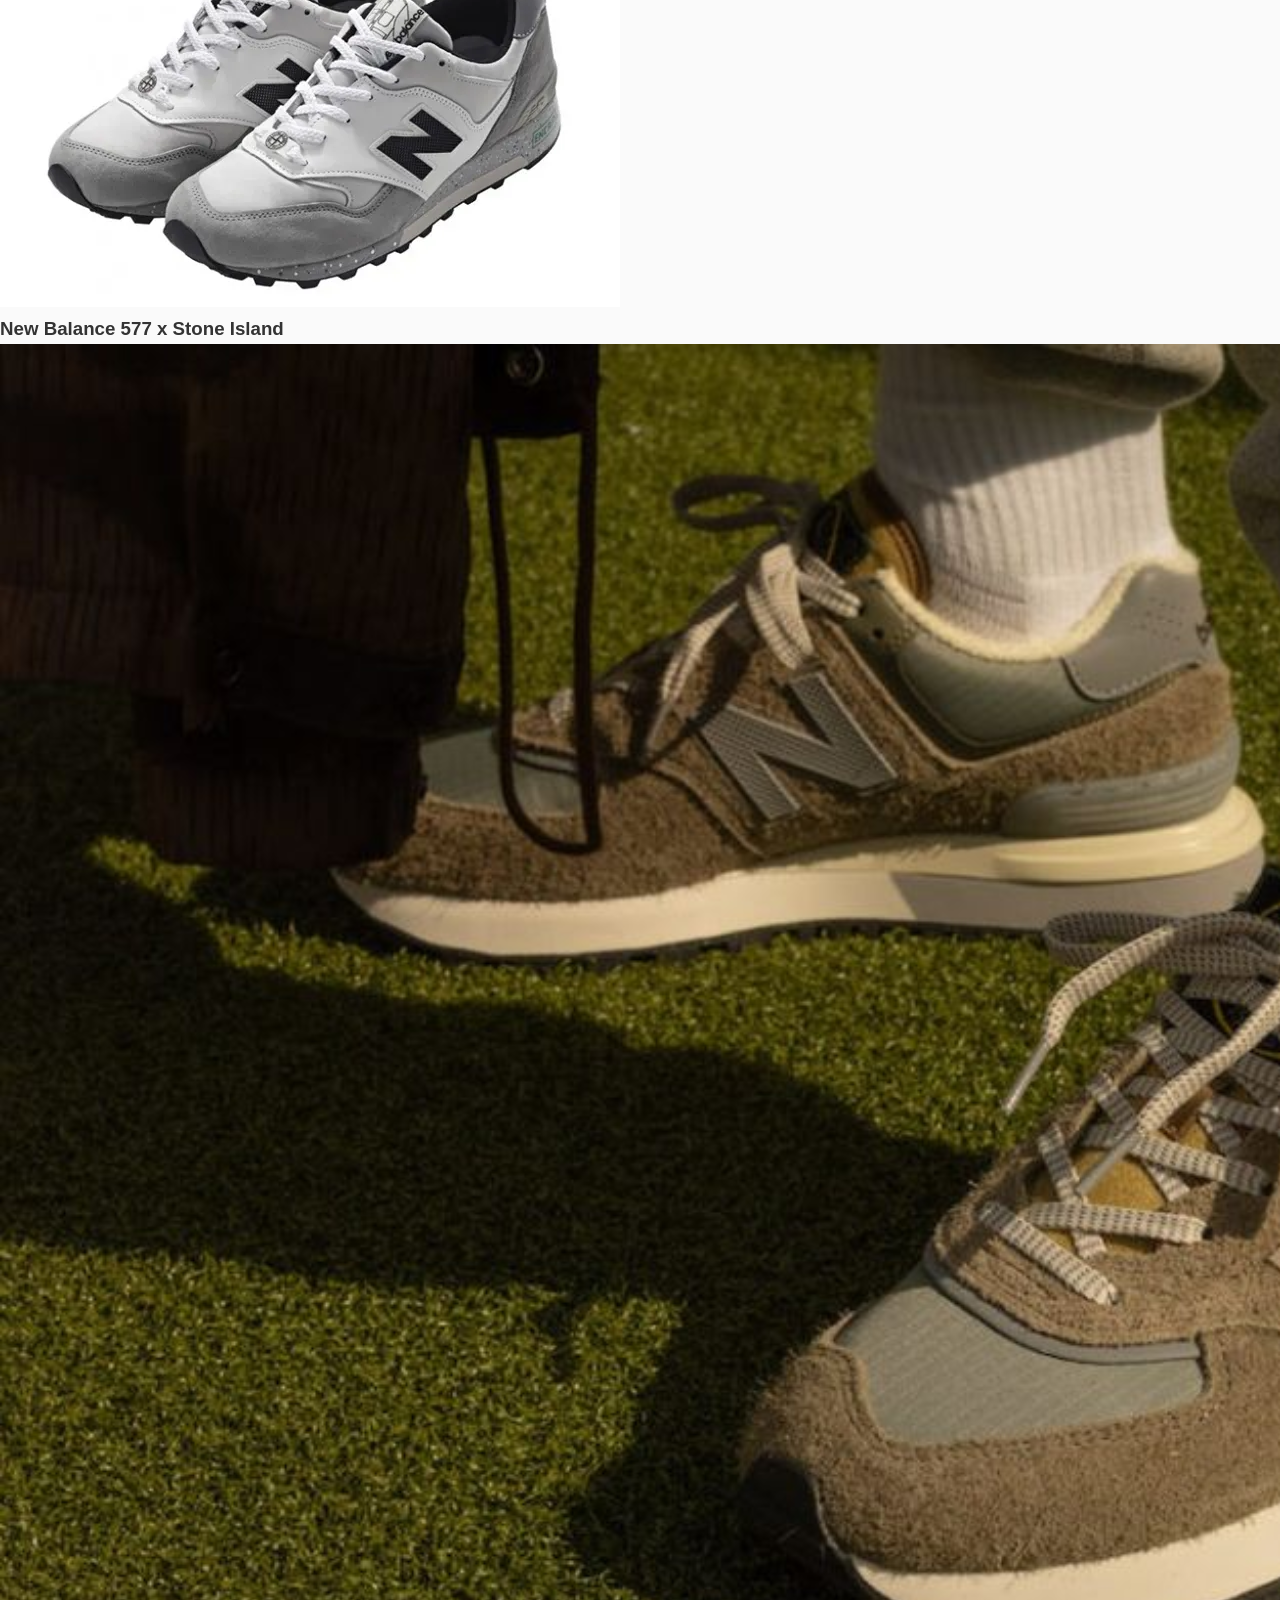
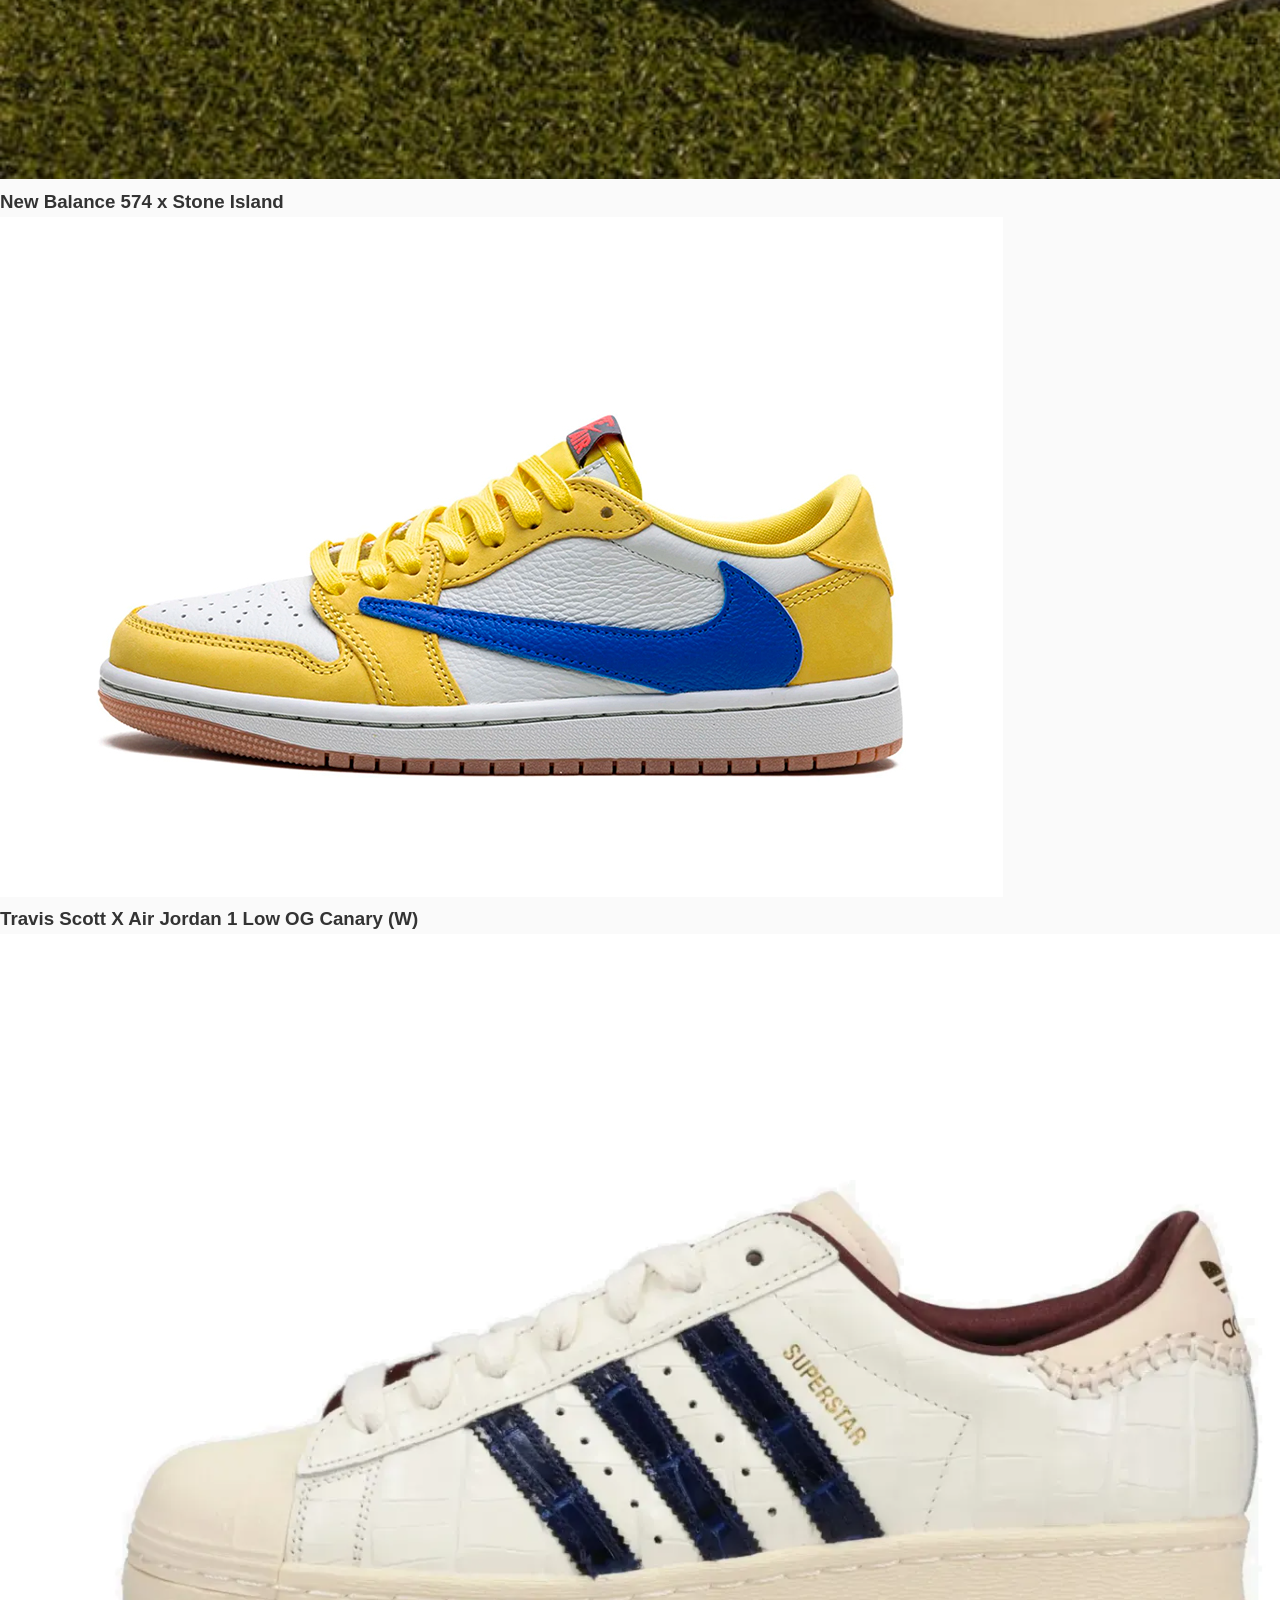
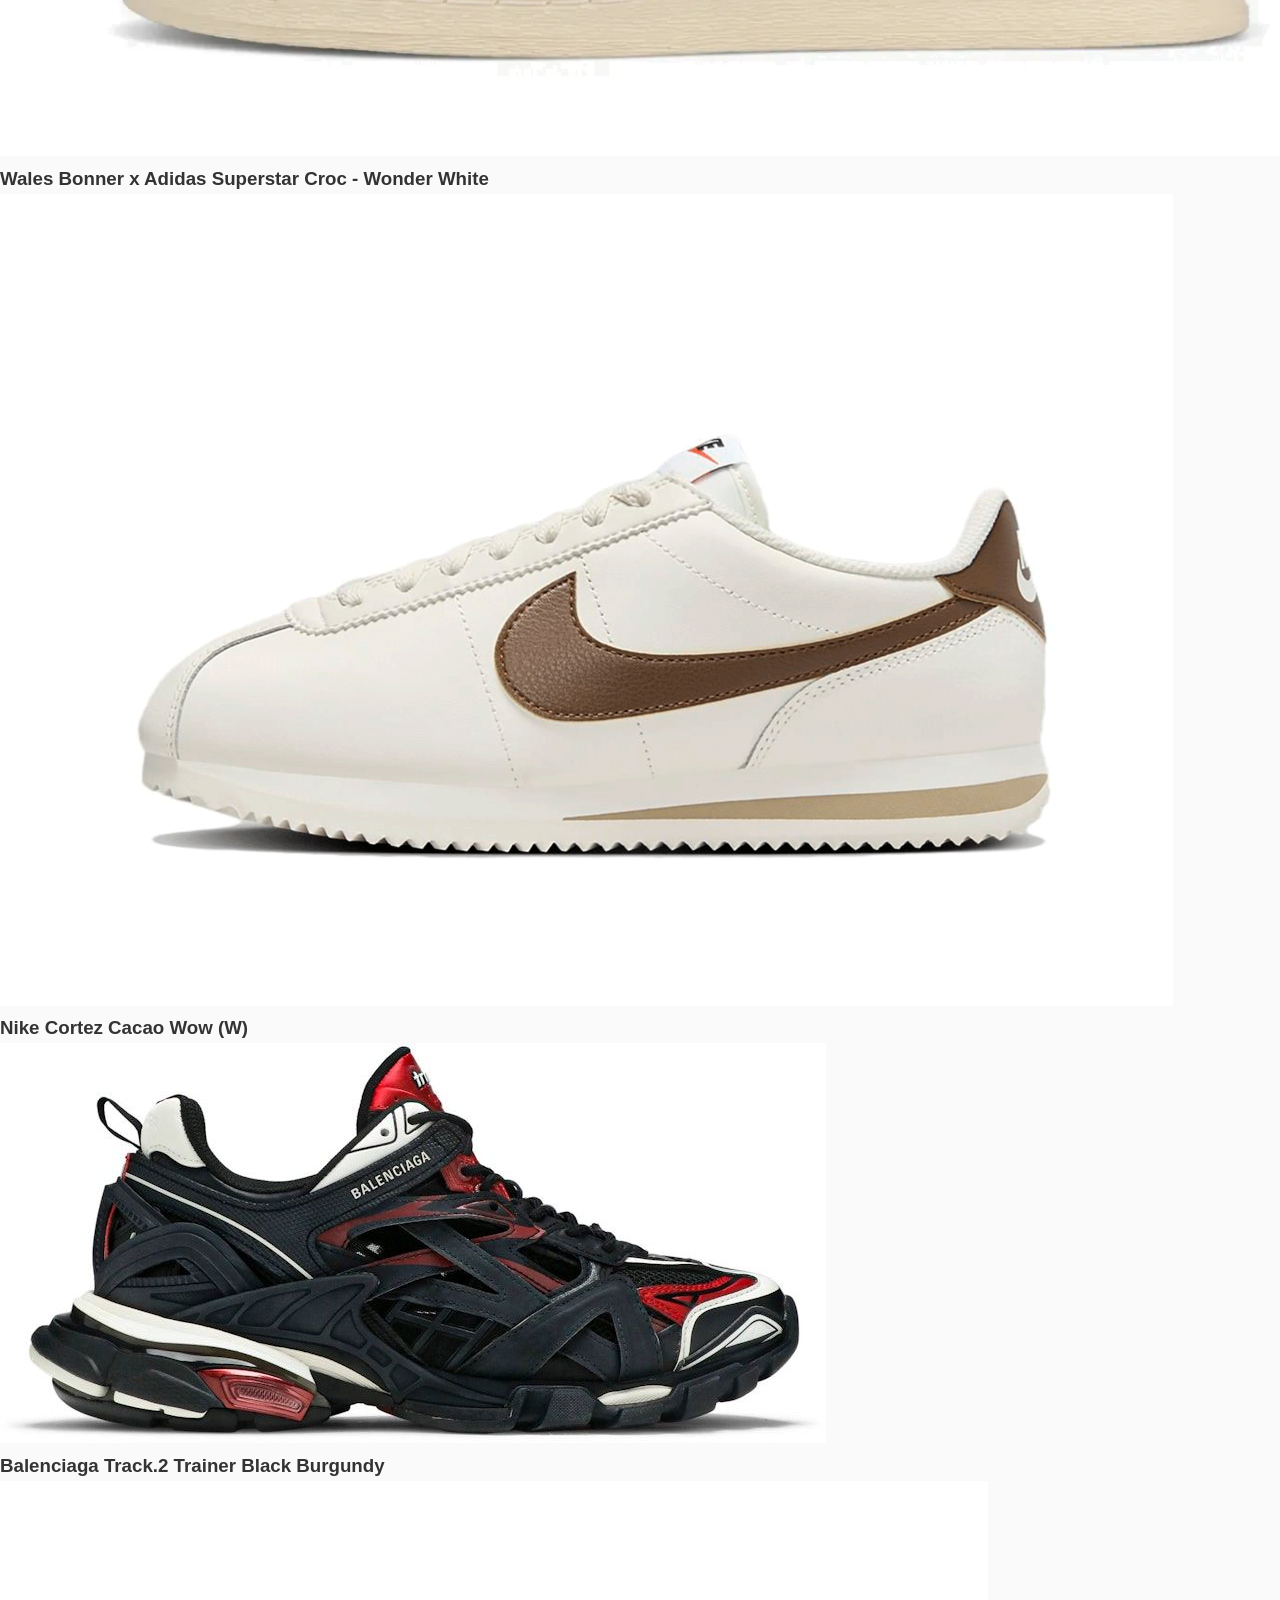
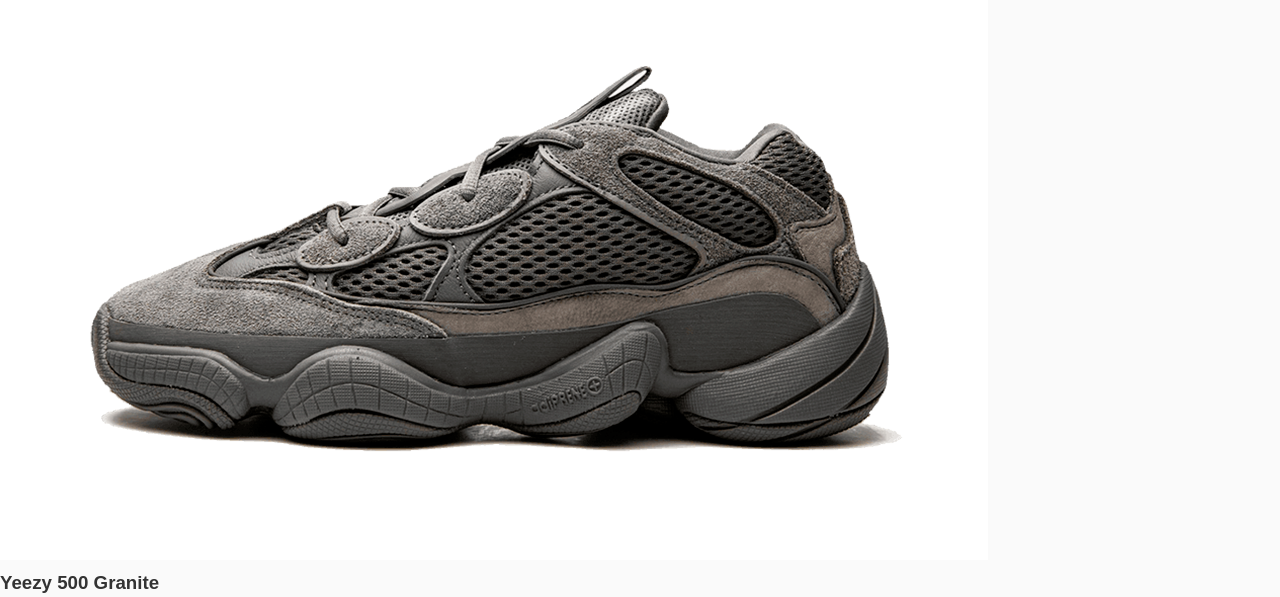
==== commit 8537949f: "Update index.html" ====
--- a/index.html
+++ b/index.html
@@ -1,128 +1,63 @@
 <!DOCTYPE html>
 <html lang="ru">
 <head>
-    <meta charset="UTF-8">
-    <meta name="viewport" content="width=device-width, initial-scale=1.0">
-    <title>Магазин обуви</title>
-    <link rel="stylesheet" href="style.css">
+  <meta charset="UTF-8">
+  <title>SHOP</title>
+  <meta name="viewport" content="width=device-width, initial-scale=1.0">
+  <link rel="stylesheet" href="style.css">
 </head>
 <body>
-    <header>
-        <h1>Обувь — Stone Island, New Balance, Balenciaga</h1>
-    </header>
-    <main class="products-container">
-        <!-- Stone Island -->
-        <section class="brand-section">
-            <h2>Stone Island</h2>
-            <div class="products-grid">
-                <div class="product-card">
-                    <img src="https://images.pexels.com/photos/19090/pexels-photo.jpg?auto=compress&cs=tinysrgb&w=600" alt="Stone Island Sneaker 1">
-                    <h3>SI Runner Classic</h3>
-                    <p class="brand">Stone Island</p>
-                    <p class="price">₽19,990</p>
-                </div>
-                <div class="product-card">
-                    <img src="https://images.pexels.com/photos/2529148/pexels-photo-2529148.jpeg?auto=compress&cs=tinysrgb&w=600" alt="Stone Island Sneaker 2">
-                    <h3>SI Urban Sport</h3>
-                    <p class="brand">Stone Island</p>
-                    <p class="price">₽21,500</p>
-                </div>
-                <div class="product-card">
-                    <img src="https://images.pexels.com/photos/19087/pexels-photo.jpg?auto=compress&cs=tinysrgb&w=600" alt="Stone Island Sneaker 3">
-                    <h3>SI Trek Mesh</h3>
-                    <p class="brand">Stone Island</p>
-                    <p class="price">₽22,300</p>
-                </div>
-                <div class="product-card">
-                    <img src="https://images.pexels.com/photos/2529147/pexels-photo-2529147.jpeg?auto=compress&cs=tinysrgb&w=600" alt="Stone Island Sneaker 4">
-                    <h3>SI High Fly</h3>
-                    <p class="brand">Stone Island</p>
-                    <p class="price">₽23,000</p>
-                </div>
-                <div class="product-card">
-                    <img src="https://images.pexels.com/photos/2529142/pexels-photo-2529142.jpeg?auto=compress&cs=tinysrgb&w=600" alt="Stone Island Sneaker 5">
-                    <h3>SI Coastal Runner</h3>
-                    <p class="brand">Stone Island</p>
-                    <p class="price">₽20,750</p>
-                </div>
-            </div>
-        </section>
 
-        <!-- New Balance -->
-        <section class="brand-section">
-            <h2>New Balance</h2>
-            <div class="products-grid">
-                <div class="product-card">
-                    <img src="https://images.pexels.com/photos/2529140/pexels-photo-2529140.jpeg?auto=compress&cs=tinysrgb&w=600" alt="New Balance 530">
-                    <h3>New Balance 530</h3>
-                    <p class="brand">New Balance</p>
-                    <p class="price">₽8,490</p>
-                </div>
-                <div class="product-card">
-                    <img src="https://images.pexels.com/photos/2529137/pexels-photo-2529137.jpeg?auto=compress&cs=tinysrgb&w=600" alt="New Balance 997H">
-                    <h3>New Balance 997H</h3>
-                    <p class="brand">New Balance</p>
-                    <p class="price">₽9,250</p>
-                </div>
-                <div class="product-card">
-                    <img src="https://images.pexels.com/photos/2529138/pexels-photo-2529138.jpeg?auto=compress&cs=tinysrgb&w=600" alt="New Balance Fresh Foam">
-                    <h3>Fresh Foam X</h3>
-                    <p class="brand">New Balance</p>
-                    <p class="price">₽10,120</p>
-                </div>
-                <div class="product-card">
-                    <img src="https://images.pexels.com/photos/2529139/pexels-photo-2529139.jpeg?auto=compress&cs=tinysrgb&w=600" alt="New Balance 574">
-                    <h3>New Balance 574</h3>
-                    <p class="brand">New Balance</p>
-                    <p class="price">₽7,850</p>
-                </div>
-                <div class="product-card">
-                    <img src="https://images.pexels.com/photos/2529135/pexels-photo-2529135.jpeg?auto=compress&cs=tinysrgb&w=600" alt="New Balance 1500">
-                    <h3>New Balance 1500</h3>
-                    <p class="brand">New Balance</p>
-                    <p class="price">₽11,300</p>
-                </div>
-            </div>
-        </section>
+<header>
+  <h1>SHOP</h1>
+</header>
 
-        <!-- Balenciaga -->
-        <section class="brand-section">
-            <h2>Balenciaga</h2>
-            <div class="products-grid">
-                <div class="product-card">
-                    <img src="https://images.pexels.com/photos/298863/pexels-photo-298863.jpeg?auto=compress&cs=tinysrgb&w=600" alt="Balenciaga Track">
-                    <h3>Balenciaga Track</h3>
-                    <p class="brand">Balenciaga</p>
-                    <p class="price">₽65,000</p>
-                </div>
-                <div class="product-card">
-                    <img src="https://images.pexels.com/photos/19090/pexels-photo-19090.jpeg?auto=compress&cs=tinysrgb&w=600" alt="Balenciaga Speed">
-                    <h3>Balenciaga Speed</h3>
-                    <p class="brand">Balenciaga</p>
-                    <p class="price">₽58,500</p>
-                </div>
-                <div class="product-card">
-                    <img src="https://images.pexels.com/photos/2529154/pexels-photo-2529154.jpeg?auto=compress&cs=tinysrgb&w=600" alt="Balenciaga Runner">
-                    <h3>Balenciaga Runner</h3>
-                    <p class="brand">Balenciaga</p>
-                    <p class="price">₽61,200</p>
-                </div>
-                <div class="product-card">
-                    <img src="https://images.pexels.com/photos/2529150/pexels-photo-2529150.jpeg?auto=compress&cs=tinysrgb&w=600" alt="Balenciaga Triple S">
-                    <h3>Balenciaga Triple S</h3>
-                    <p class="brand">Balenciaga</p>
-                    <p class="price">₽72,400</p>
-                </div>
-                <div class="product-card">
-                    <img src="https://images.pexels.com/photos/298864/pexels-photo-298864.jpeg?auto=compress&cs=tinysrgb&w=600" alt="Balenciaga Arena">
-                    <h3>Balenciaga Arena</h3>
-                    <p class="brand">Balenciaga</p>
-                    <p class="price">₽55,900</p>
-                </div>
-            </div>
-        </section>
-    </main>
+<main class="container">
 
-    <script src="script.js"></script>
+  <div class="grid">
+    <div class="card">
+      <img src="images/1.jpg" alt="">
+      <h3>Stone island rock shoes ecru</h3>
+    </div>
+
+    <div class="card">
+      <img src="images/2.jpg" alt="">
+      <h3>New Balance 577 x Stone Island</h3>
+    </div>
+
+    <div class="card">
+      <img src="images/3.jpg" alt="">
+      <h3>New Balance 574 x Stone Island</h3>
+    </div>
+
+    <div class="card">
+      <img src="images/4.jpg" alt="">
+      <h3>Travis Scott X Air Jordan 1 Low OG Canary (W)</h3>
+    </div>
+
+    <div class="card">
+      <img src="images/5.jpg" alt="">
+      <h3>Wales Bonner x Adidas Superstar Croc - Wonder White</h3>
+    </div>
+
+    <div class="card">
+      <img src="images/6.jpg" alt="">
+      <h3>Nike Cortez Cacao Wow (W)</h3>
+    </div>
+
+    <div class="card">
+      <img src="images/7.jpg" alt="">
+      <h3>Balenciaga Track.2 Trainer Black Burgundy</h3>
+    </div>
+
+    <div class="card">
+      <img src="images/8.jpg" alt="">
+      <h3>Yeezy 500 Granite</h3>
+    </div>
+  </div>
+
+</main>
+
+<script src="script.js"></script>
 </body>
 </html>
--- a/style.css
+++ b/style.css
@@ -1,3 +1,4 @@
+/* ========== GLOBAL STYLES ========== */
 * {
     margin: 0;
     padding: 0;
@@ -6,55 +7,95 @@
 }
 
 body {
-    background: #f4f4f4;
+    background: #fafafa;
+    color: #333;
+    line-height: 1.6;
 }
 
 header {
-    background: #000;
-    color: #fff;
-    padding: 20px;
+    text-align: center;
+    background: #fff;
+    padding: 2rem;
+    border-bottom: 1px solid #ddd;
+}
+
+h1 {
+    font-size: 2rem;
+    color: #111;
+}
+
+h2 {
+    margin: 1rem 0;
+    font-size: 1.6rem;
+    color: #222;
     text-align: center;
 }
 
-.container {
+/* ========== PRODUCTS GRID ========== */
+.products-container {
+    width: 90%;
     max-width: 1200px;
-    margin: 0 auto;
-    padding: 20px;
+    margin: 1.5rem auto;
 }
 
-h2 {
-    text-align: center;
-    margin: 40px 0 20px;
+.brand-section {
+    margin-bottom: 3rem;
 }
 
-.grid {
+.products-grid {
     display: grid;
-    grid-template-columns: repeat(auto-fit, minmax(220px, 1fr));
-    gap: 20px;
+    grid-template-columns: repeat(auto-fit, minmax(240px, 1fr));
+    gap: 1.4rem;
 }
 
-.card {
+/* ========== PRODUCT CARD ========== */
+.product-card {
     background: #fff;
-    border-radius: 10px;
+    border-radius: 12px;
     overflow: hidden;
-    text-align: center;
-    box-shadow: 0 4px 10px rgba(0,0,0,0.1);
+    box-shadow: 0 4px 12px rgba(0,0,0,0.1);
+    transform: translateY(40px);
+    opacity: 0;
+    transition: 0.4s ease-out;
 }
 
-.card img {
+.product-card img {
     width: 100%;
-    height: 320px;
+    height: 180px;
     object-fit: cover;
-    display: block;
 }
 
-.card p {
-    padding: 10px;
-    font-weight: bold;
+.product-card h3 {
+    font-size: 1.2rem;
+    margin: 0.7rem;
 }
 
-footer {
-    text-align: center;
-    padding: 20px;
-    color: #666;
+.product-card .brand {
+    font-size: 0.9rem;
+    margin: 0 0.7rem;
+    color: #777;
 }
+
+.product-card .price {
+    margin: 0.7rem;
+    font-weight: bold;
+    color: #000;
+}
+
+/* ========== HOVER EFFECTS ========== */
+.product-card:hover {
+    transform: scale(1.05);
+    box-shadow: 0 8px 20px rgba(0,0,0,0.2);
+}
+
+/* ========== SCROLL APPEAR ========== */
+.product-card.visible {
+    transform: translateY(0);
+    opacity: 1;
+}
+
+/* ========== RESPONSIVE ========== */
+@media screen and (max-width: 600px) {
+    h1 { font-size: 1.5rem; }
+    h2 { font-size: 1.3rem; }
+}
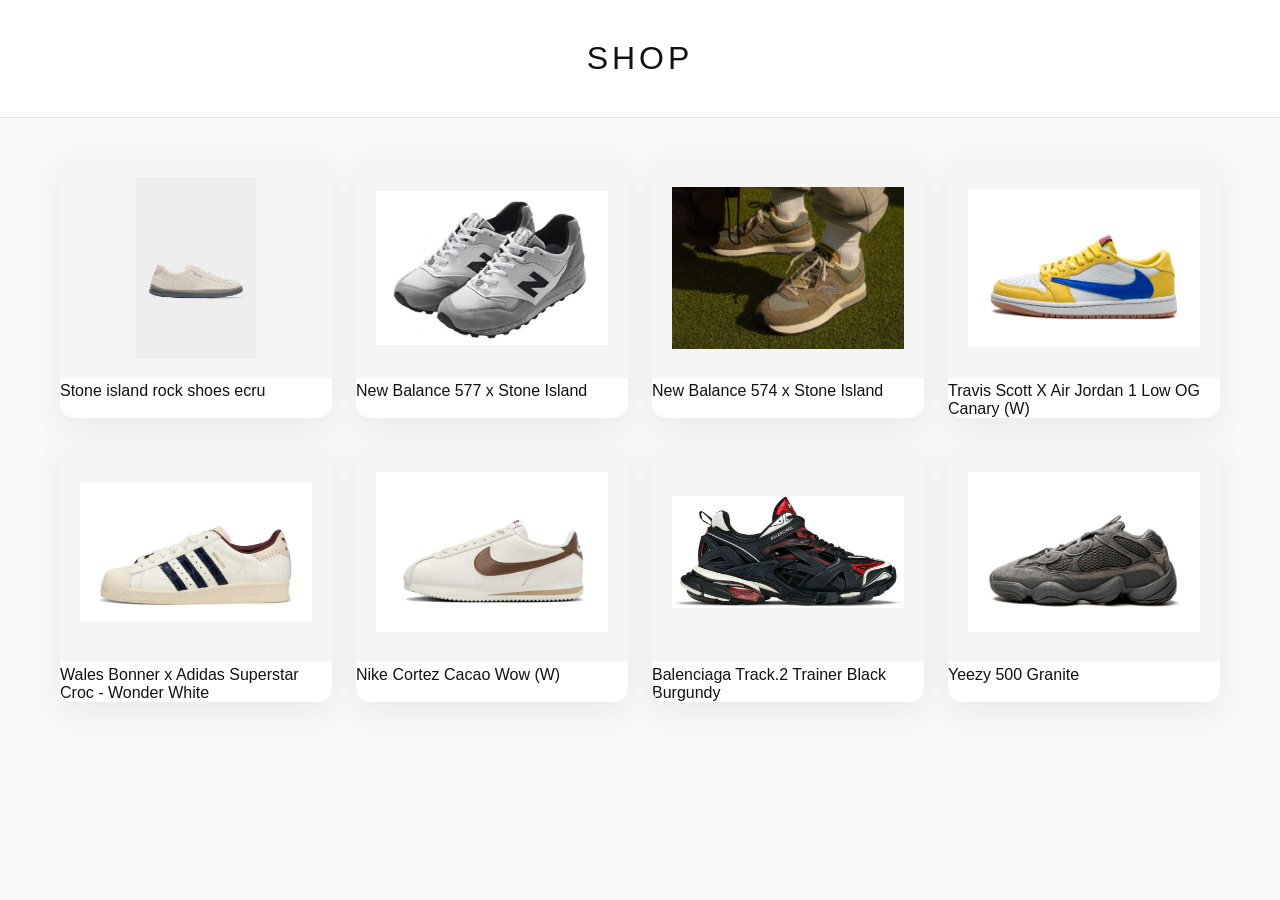
==== commit 53ddc4f9: "Update index.html" ====
--- a/index.html
+++ b/index.html
@@ -8,54 +8,70 @@
 </head>
 <body>
 
-<header>
+<header class="header">
   <h1>SHOP</h1>
 </header>
 
 <main class="container">
+  <div class="grid">
 
-  <div class="grid">
     <div class="card">
-      <img src="images/1.jpg" alt="">
-      <h3>Stone island rock shoes ecru</h3>
+      <div class="image-wrap">
+        <img src="images/1.jpg" alt="">
+      </div>
+      <p>Stone island rock shoes ecru</p>
     </div>
 
     <div class="card">
-      <img src="images/2.jpg" alt="">
-      <h3>New Balance 577 x Stone Island</h3>
+      <div class="image-wrap">
+        <img src="images/2.jpg" alt="">
+      </div>
+      <p>New Balance 577 x Stone Island</p>
     </div>
 
     <div class="card">
-      <img src="images/3.jpg" alt="">
-      <h3>New Balance 574 x Stone Island</h3>
+      <div class="image-wrap">
+        <img src="images/3.jpg" alt="">
+      </div>
+      <p>New Balance 574 x Stone Island</p>
     </div>
 
     <div class="card">
-      <img src="images/4.jpg" alt="">
-      <h3>Travis Scott X Air Jordan 1 Low OG Canary (W)</h3>
+      <div class="image-wrap">
+        <img src="images/4.jpg" alt="">
+      </div>
+      <p>Travis Scott X Air Jordan 1 Low OG Canary (W)</p>
     </div>
 
     <div class="card">
-      <img src="images/5.jpg" alt="">
-      <h3>Wales Bonner x Adidas Superstar Croc - Wonder White</h3>
+      <div class="image-wrap">
+        <img src="images/5.jpg" alt="">
+      </div>
+      <p>Wales Bonner x Adidas Superstar Croc - Wonder White</p>
     </div>
 
     <div class="card">
-      <img src="images/6.jpg" alt="">
-      <h3>Nike Cortez Cacao Wow (W)</h3>
+      <div class="image-wrap">
+        <img src="images/6.jpg" alt="">
+      </div>
+      <p>Nike Cortez Cacao Wow (W)</p>
     </div>
 
     <div class="card">
-      <img src="images/7.jpg" alt="">
-      <h3>Balenciaga Track.2 Trainer Black Burgundy</h3>
+      <div class="image-wrap">
+        <img src="images/7.jpg" alt="">
+      </div>
+      <p>Balenciaga Track.2 Trainer Black Burgundy</p>
     </div>
 
     <div class="card">
-      <img src="images/8.jpg" alt="">
-      <h3>Yeezy 500 Granite</h3>
+      <div class="image-wrap">
+        <img src="images/8.jpg" alt="">
+      </div>
+      <p>Yeezy 500 Granite</p>
     </div>
+
   </div>
-
 </main>
 
 <script src="script.js"></script>
--- a/style.css
+++ b/style.css
@@ -1,101 +1,81 @@
-/* ========== GLOBAL STYLES ========== */
 * {
-    margin: 0;
-    padding: 0;
-    box-sizing: border-box;
-    font-family: Arial, sans-serif;
+  margin: 0;
+  padding: 0;
+  box-sizing: border-box;
+  font-family: Inter, Arial, sans-serif;
 }
 
 body {
-    background: #fafafa;
-    color: #333;
-    line-height: 1.6;
+  background: #f8f8f8;
+  color: #111;
 }
 
 header {
-    text-align: center;
-    background: #fff;
-    padding: 2rem;
-    border-bottom: 1px solid #ddd;
+  text-align: center;
+  padding: 40px 20px;
+  border-bottom: 1px solid #e5e5e5;
+  background: #fff;
 }
 
-h1 {
-    font-size: 2rem;
-    color: #111;
+header h1 {
+  font-size: 32px;
+  letter-spacing: 4px;
+  font-weight: 500;
 }
 
-h2 {
-    margin: 1rem 0;
-    font-size: 1.6rem;
-    color: #222;
-    text-align: center;
+.container {
+  max-width: 1200px;
+  margin: 0 auto;
+  padding: 40px 20px;
 }
 
-/* ========== PRODUCTS GRID ========== */
-.products-container {
-    width: 90%;
-    max-width: 1200px;
-    margin: 1.5rem auto;
+.grid {
+  display: grid;
+  grid-template-columns: repeat(auto-fill, minmax(240px, 1fr));
+  gap: 24px;
 }
 
-.brand-section {
-    margin-bottom: 3rem;
+.card {
+  background: #fff;
+  border-radius: 14px;
+  overflow: hidden;
+  box-shadow: 0 10px 30px rgba(0,0,0,0.06);
+  transition: 0.4s ease;
+  transform: translateY(40px);
+  opacity: 0;
 }
 
-.products-grid {
-    display: grid;
-    grid-template-columns: repeat(auto-fit, minmax(240px, 1fr));
-    gap: 1.4rem;
+.card.visible {
+  transform: translateY(0);
+  opacity: 1;
 }
 
-/* ========== PRODUCT CARD ========== */
-.product-card {
-    background: #fff;
-    border-radius: 12px;
-    overflow: hidden;
-    box-shadow: 0 4px 12px rgba(0,0,0,0.1);
-    transform: translateY(40px);
-    opacity: 0;
-    transition: 0.4s ease-out;
+.card:hover {
+  transform: scale(1.04);
+  box-shadow: 0 20px 40px rgba(0,0,0,0.12);
 }
 
-.product-card img {
-    width: 100%;
-    height: 180px;
-    object-fit: cover;
+.card img {
+  width: 100%;
+  height: 220px;
+  object-fit: contain;
+  background: #f5f5f5;
+  padding: 20px;
 }
 
-.product-card h3 {
-    font-size: 1.2rem;
-    margin: 0.7rem;
+.card h3 {
+  padding: 16px;
+  font-size: 15px;
+  font-weight: 500;
+  line-height: 1.3;
 }
 
-.product-card .brand {
-    font-size: 0.9rem;
-    margin: 0 0.7rem;
-    color: #777;
+@media (max-width: 600px) {
+  header h1 {
+    font-size: 24px;
+  }
+
+  .card img {
+    height: 180px;
+  }
 }
-
-.product-card .price {
-    margin: 0.7rem;
-    font-weight: bold;
-    color: #000;
-}
-
-/* ========== HOVER EFFECTS ========== */
-.product-card:hover {
-    transform: scale(1.05);
-    box-shadow: 0 8px 20px rgba(0,0,0,0.2);
-}
-
-/* ========== SCROLL APPEAR ========== */
-.product-card.visible {
-    transform: translateY(0);
-    opacity: 1;
-}
-
-/* ========== RESPONSIVE ========== */
-@media screen and (max-width: 600px) {
-    h1 { font-size: 1.5rem; }
-    h2 { font-size: 1.3rem; }
-}
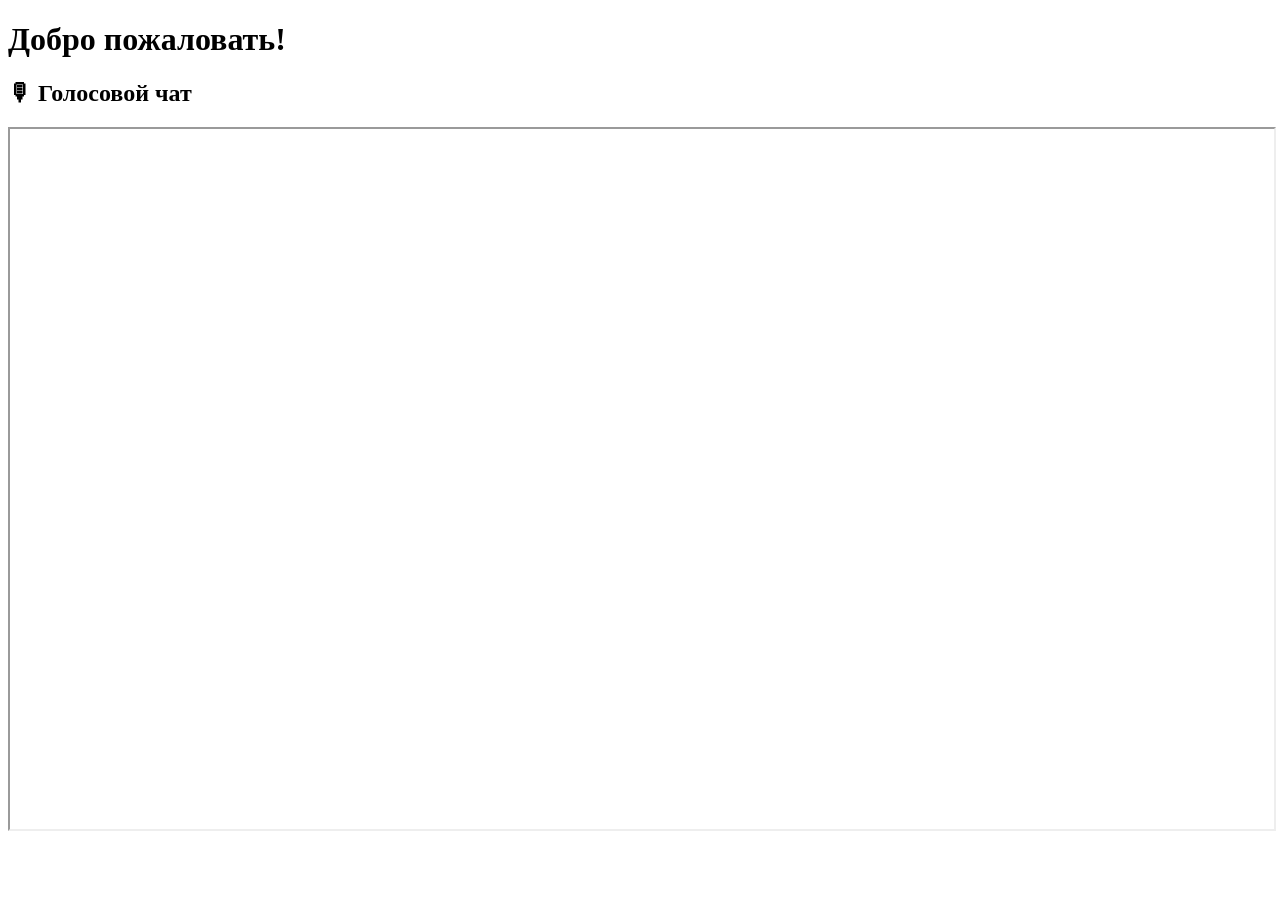
==== commit da08af29: "Update index.html" ====
--- a/index.html
+++ b/index.html
@@ -1,79 +1,18 @@
 <!DOCTYPE html>
-<html lang="ru">
+<html>
 <head>
-  <meta charset="UTF-8">
-  <title>SHOP</title>
-  <meta name="viewport" content="width=device-width, initial-scale=1.0">
-  <link rel="stylesheet" href="style.css">
+    <title>Мой сайт</title>
 </head>
 <body>
+    <h1>Добро пожаловать!</h1>
 
-<header class="header">
-  <h1>SHOP</h1>
-</header>
+    <h2>🎙 Голосовой чат</h2>
+    <iframe
+        src="https://meet.jit.si/MyFriendsVoiceChat"
+        width="100%"
+        height="700"
+        allow="camera; microphone; fullscreen">
+    </iframe>
 
-<main class="container">
-  <div class="grid">
-
-    <div class="card">
-      <div class="image-wrap">
-        <img src="images/1.jpg" alt="">
-      </div>
-      <p>Stone island rock shoes ecru</p>
-    </div>
-
-    <div class="card">
-      <div class="image-wrap">
-        <img src="images/2.jpg" alt="">
-      </div>
-      <p>New Balance 577 x Stone Island</p>
-    </div>
-
-    <div class="card">
-      <div class="image-wrap">
-        <img src="images/3.jpg" alt="">
-      </div>
-      <p>New Balance 574 x Stone Island</p>
-    </div>
-
-    <div class="card">
-      <div class="image-wrap">
-        <img src="images/4.jpg" alt="">
-      </div>
-      <p>Travis Scott X Air Jordan 1 Low OG Canary (W)</p>
-    </div>
-
-    <div class="card">
-      <div class="image-wrap">
-        <img src="images/5.jpg" alt="">
-      </div>
-      <p>Wales Bonner x Adidas Superstar Croc - Wonder White</p>
-    </div>
-
-    <div class="card">
-      <div class="image-wrap">
-        <img src="images/6.jpg" alt="">
-      </div>
-      <p>Nike Cortez Cacao Wow (W)</p>
-    </div>
-
-    <div class="card">
-      <div class="image-wrap">
-        <img src="images/7.jpg" alt="">
-      </div>
-      <p>Balenciaga Track.2 Trainer Black Burgundy</p>
-    </div>
-
-    <div class="card">
-      <div class="image-wrap">
-        <img src="images/8.jpg" alt="">
-      </div>
-      <p>Yeezy 500 Granite</p>
-    </div>
-
-  </div>
-</main>
-
-<script src="script.js"></script>
 </body>
 </html>
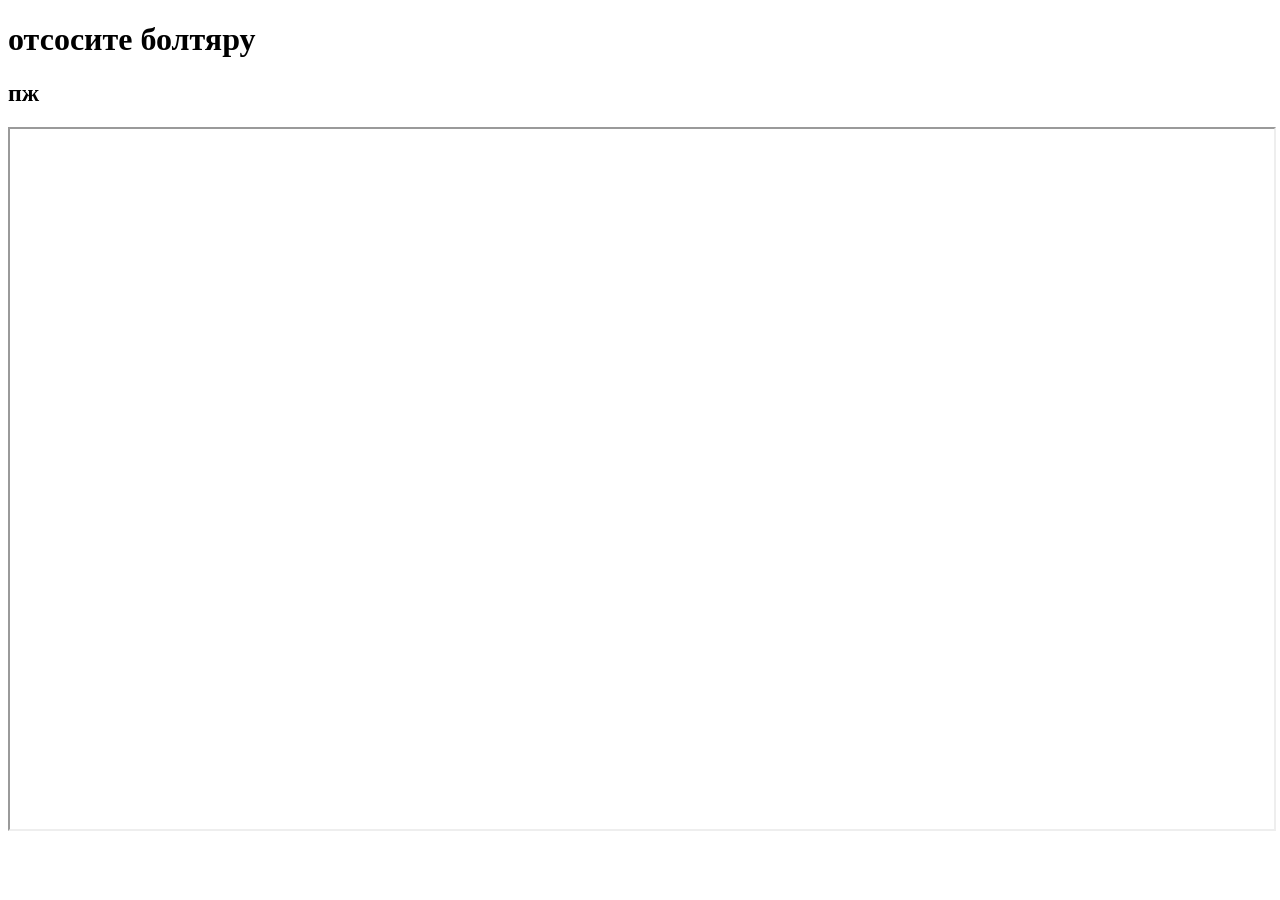
==== commit 5fb1475f: "Update index.html" ====
--- a/index.html
+++ b/index.html
@@ -1,12 +1,12 @@
 <!DOCTYPE html>
 <html>
 <head>
-    <title>Мой сайт</title>
+    <title>голос детит</title>
 </head>
 <body>
-    <h1>Добро пожаловать!</h1>
+    <h1>отсосите болтяру</h1>
 
-    <h2>🎙 Голосовой чат</h2>
+    <h2>пж</h2>
     <iframe
         src="https://meet.jit.si/MyFriendsVoiceChat"
         width="100%"
